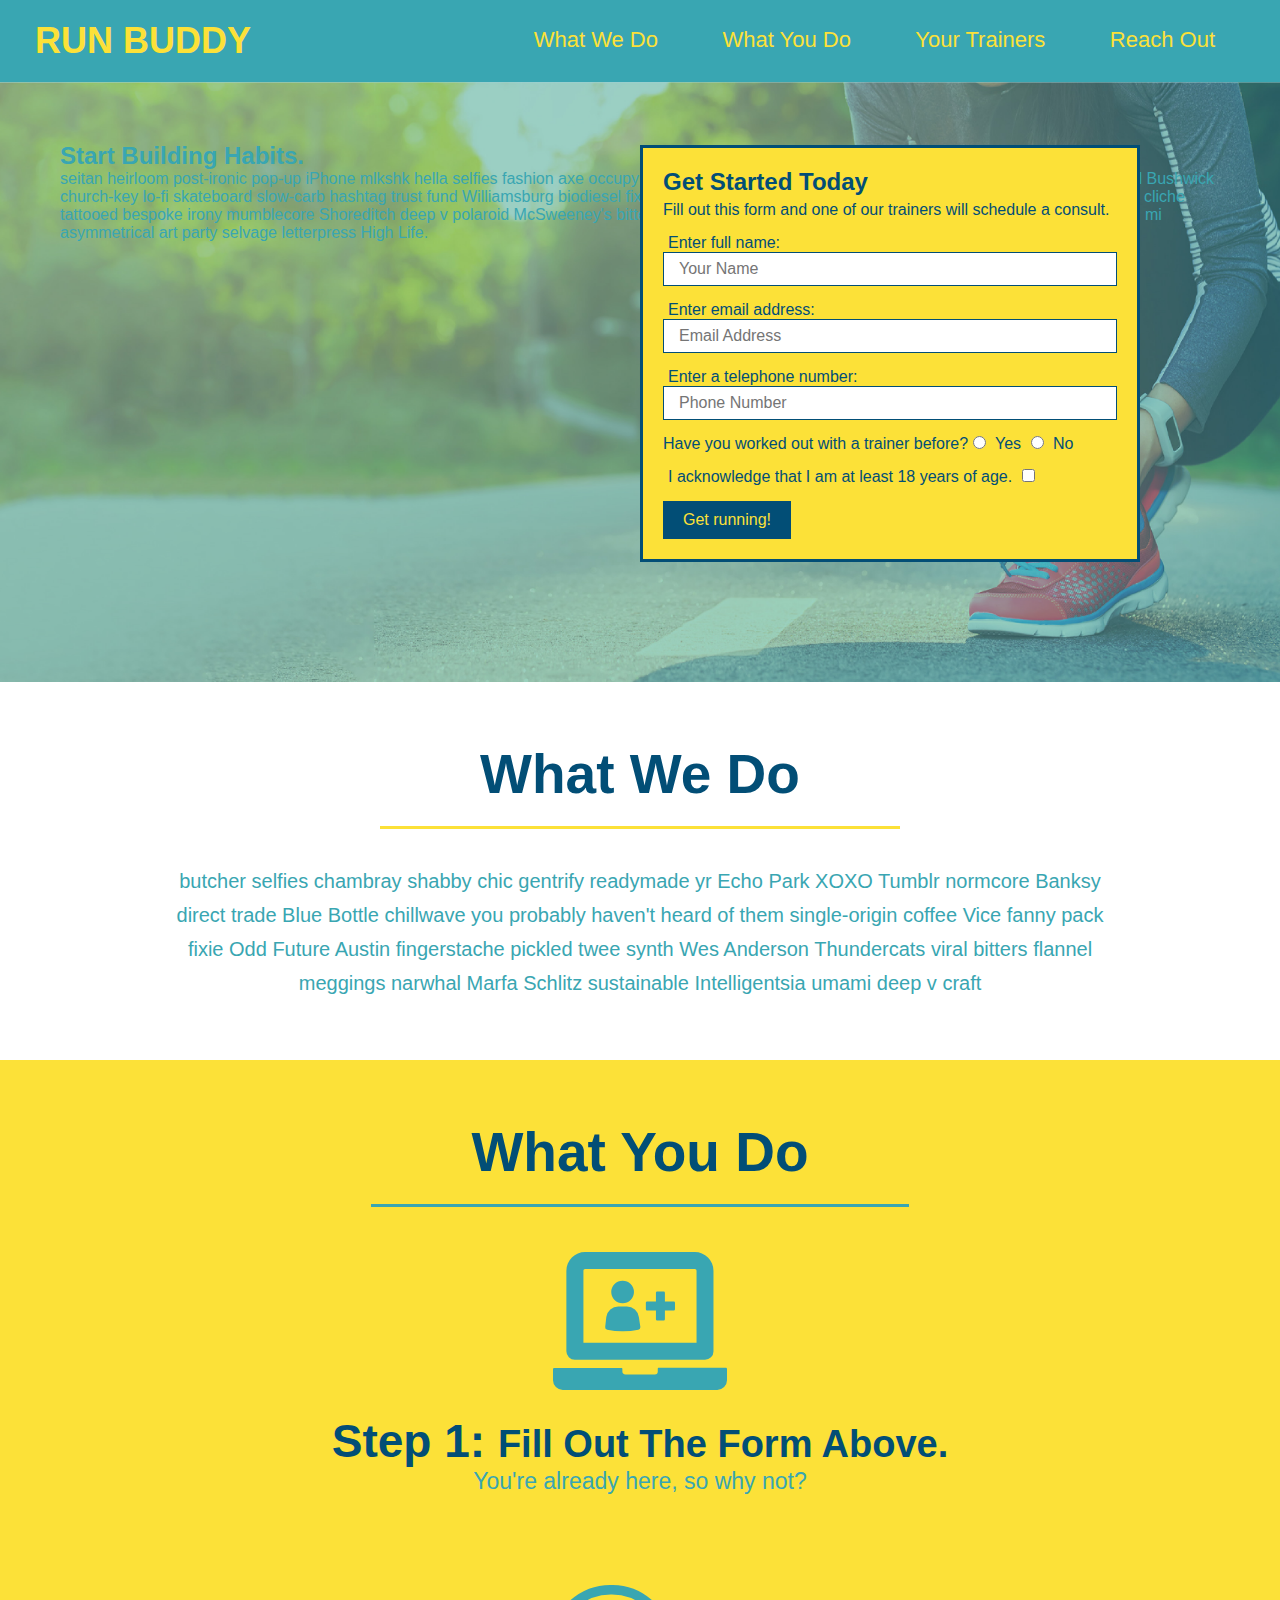
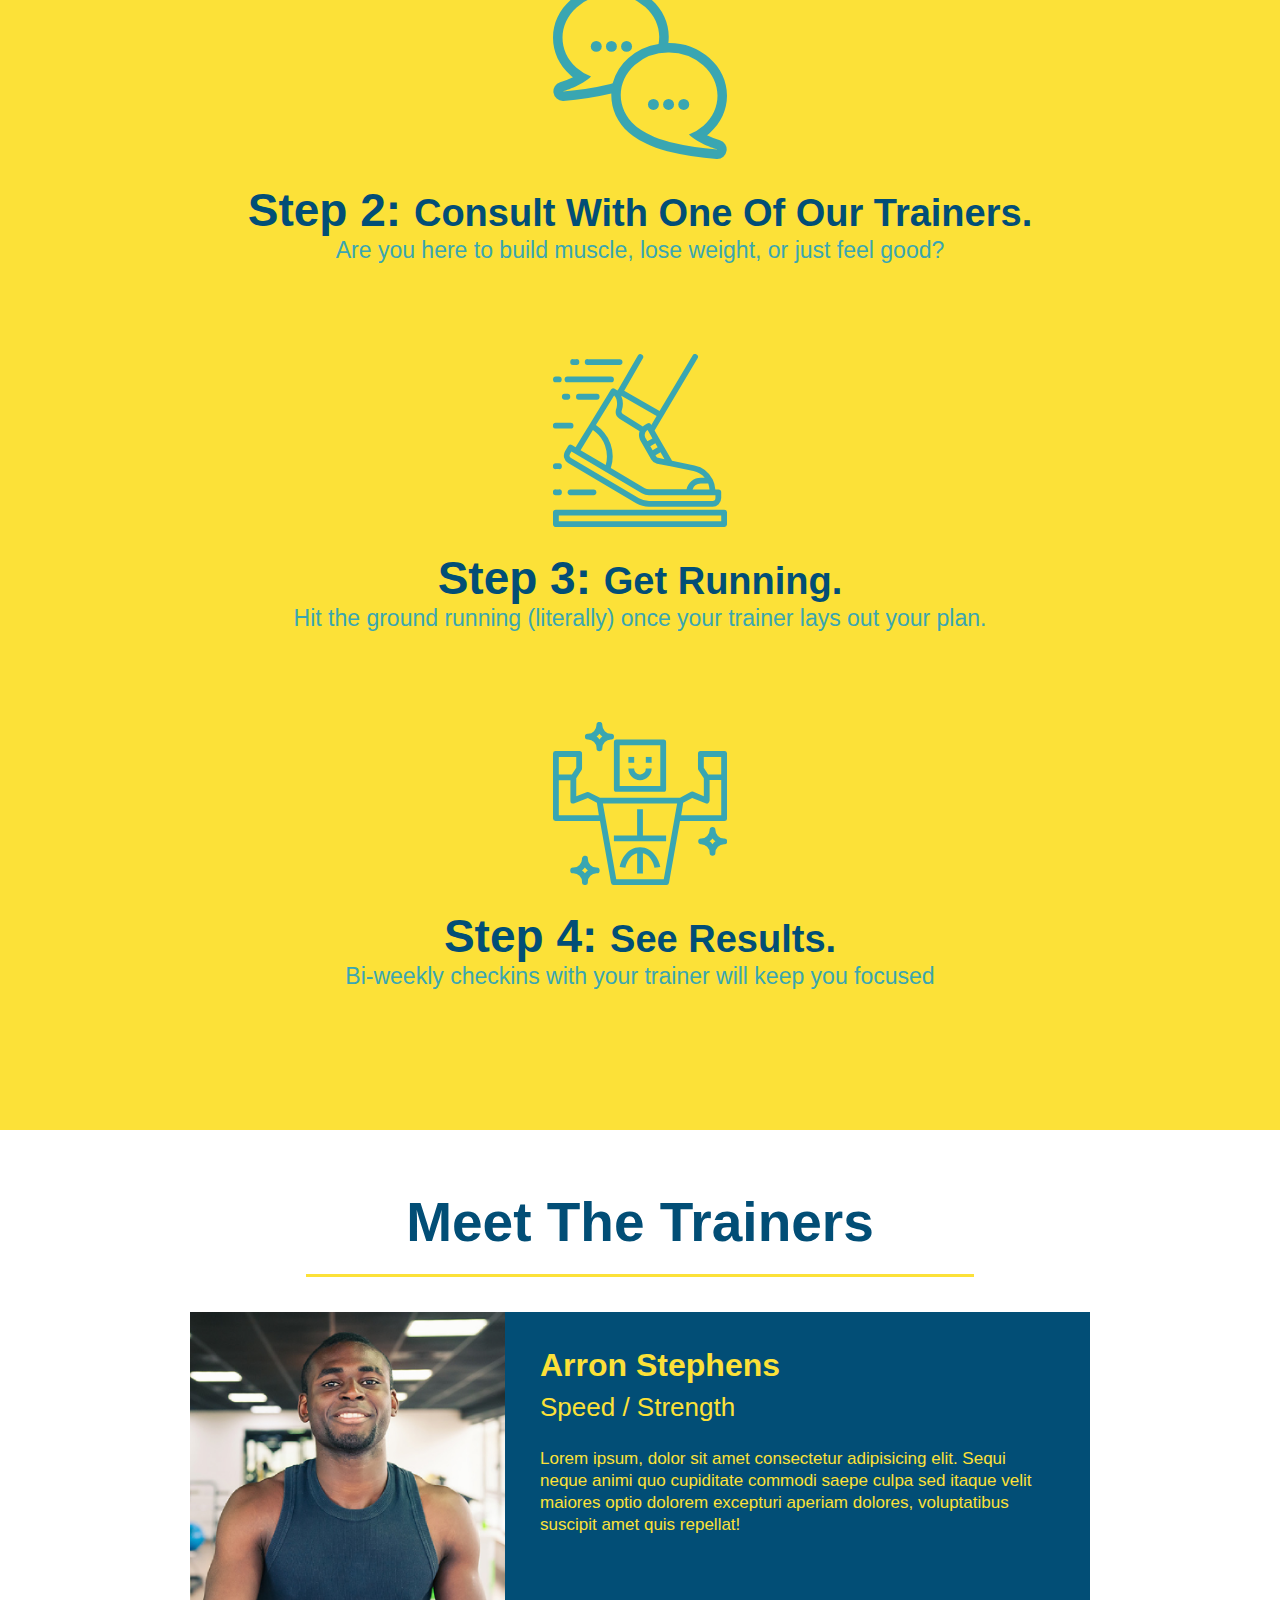
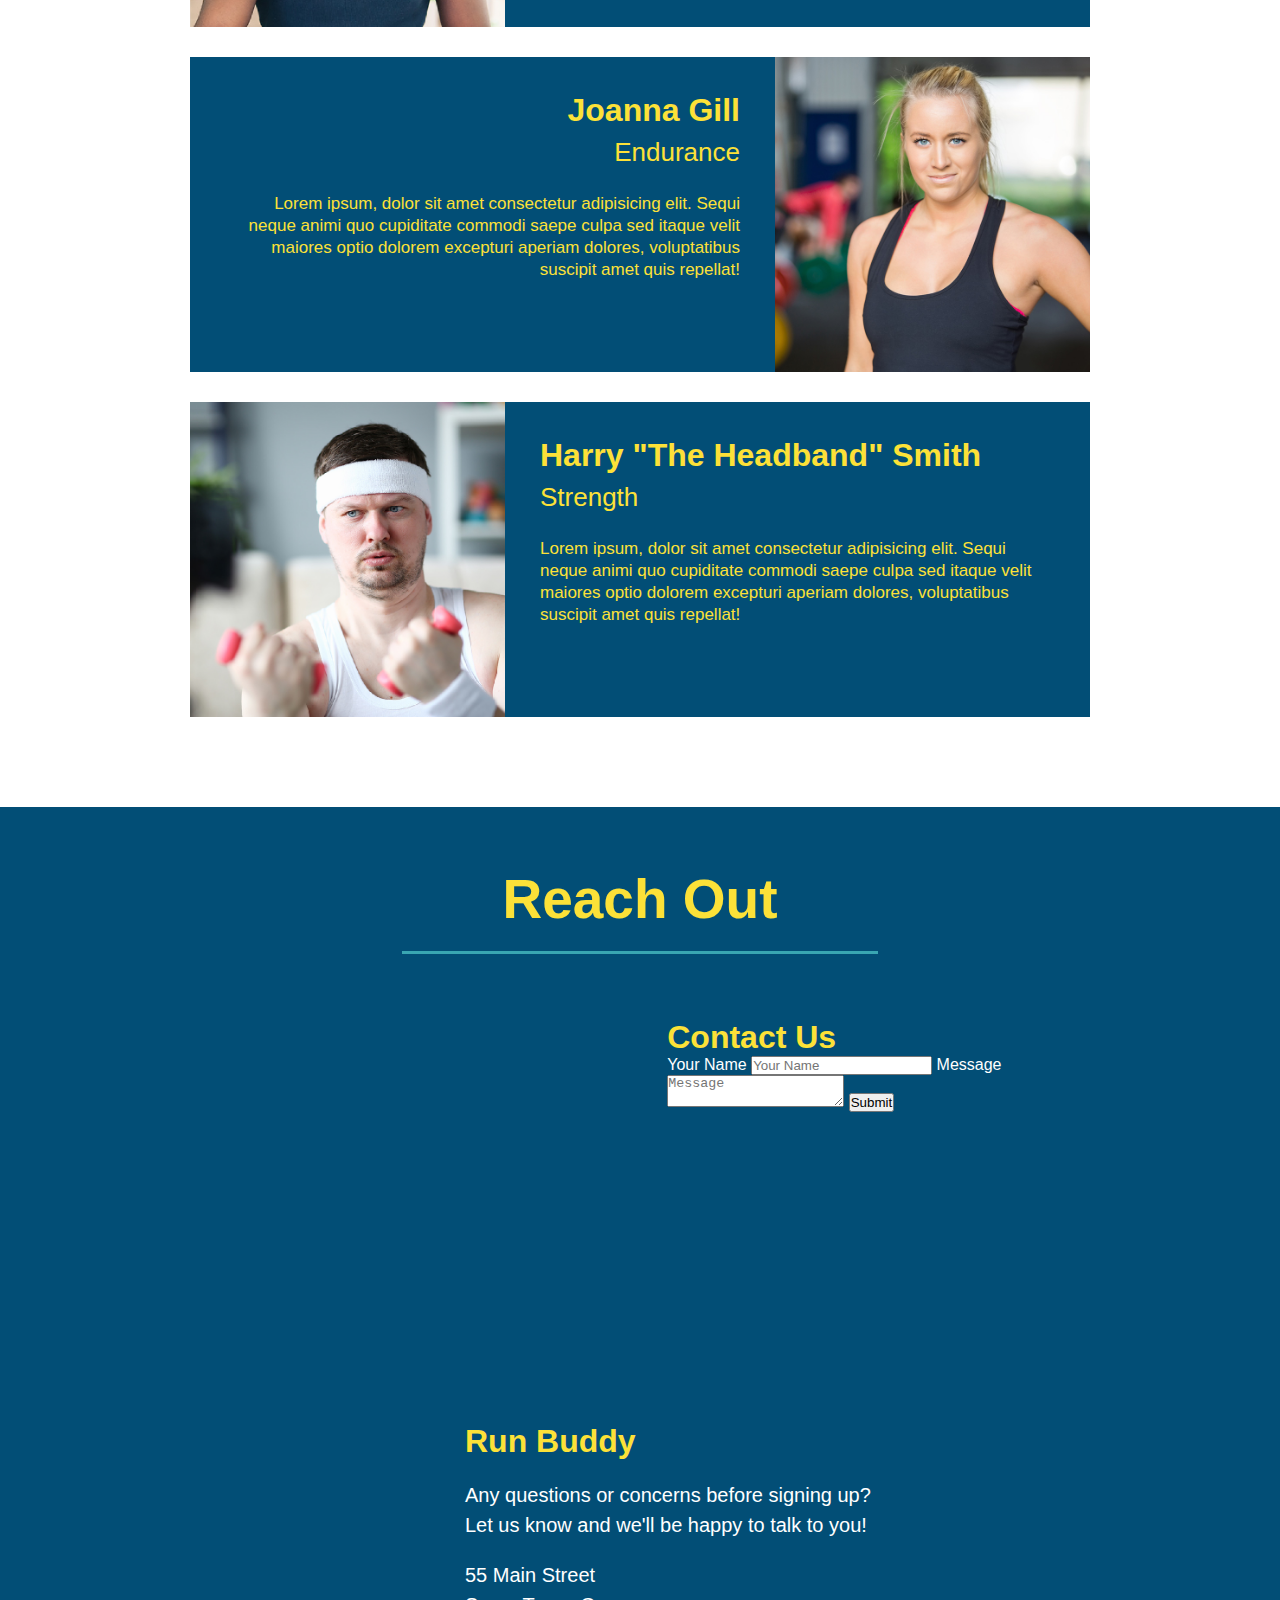
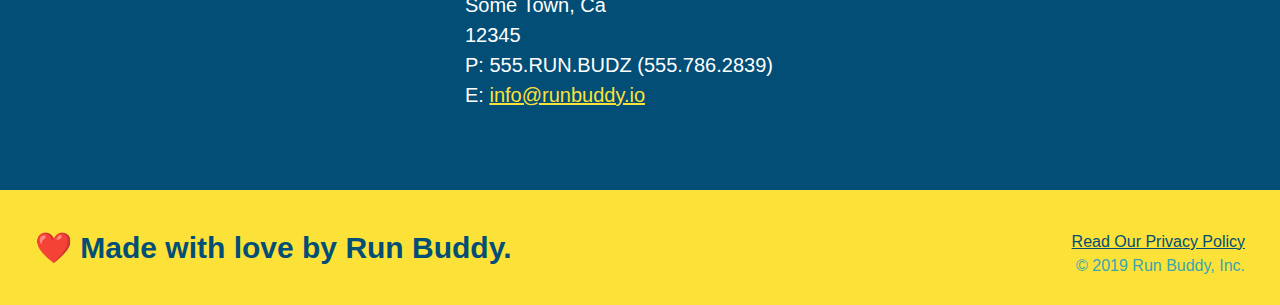
==== index.html @ b9abaff2 "finish 2.1" ====
<!DOCTYPE html>
<html lang="en">
  <head>
    <meta charset="UTF-8" />
    <link rel="stylesheet" href="./assets/css/style.css">
    <title>Run Buddy</title>
  </head>
  <body>
    <!-- navigation tags - block level element -->
    <header>
      <h1>
        <a href="/">RUN BUDDY</a>
      </h1>
      <nav>
        <ul>
          <li>
            <a href="#what-we-do">What We Do</a>
          </li>
          <li>
            <a href="#what-you-do">What You Do</a>
          </li>
          <li>
            <a href="#your-trainers">Your Trainers</a>
          </li>
          <li>
            <a href="#reach-out">Reach Out</a>
          </li>
          
        </ul>
      </nav>
    </header>
    <!-- end navigation -->

    <!-- hero/jumbotron -->
    <section class="hero">
      <div class="hero-cta">
        <h2>Start Building Habits.</h2>
        <p>
          seitan heirloom post-ironic pop-up iPhone mlkshk hella selfies fashion axe occupy readymade put a bird on it
          messenger bag Wes Anderson Schlitz plaid Bushwick church-key lo-fi skateboard slow-carb hashtag trust fund
          Williamsburg biodiesel fixie farm-to-table 8-bit banjo XOXO Banksy chillwave bicycle rights retro cliche
          tattooed bespoke irony mumblecore Shoreditch deep v polaroid McSweeney's bitters cray gentrify tofu Marfa you
          probably haven't heard of them yr banh mi asymmetrical art party selvage letterpress High Life.
        </p>
      </div>

      <div class="hero-form">
        <h3>Get Started Today</h3>
        <p>Fill out this form and one of our trainers will schedule a consult.</p>
        <form>
          <label for="name">Enter full name:</label>
          <input type="text" placeholder="Your Name" id="name" name="name" class="form-input" />
          <label for="email">Enter email address:</label>
          <input type="email" placeholder="Email Address" id="email" name="email" class="form-input" />
          <label for="phone">Enter a telephone number:</label>
          <input type="tel" placeholder="Phone Number" name="phone" id="phone" class="form-input" />
          <p>
            Have you worked out with a trainer before? 
            <input type="radio" name="trainer-confirm" id="trainer-yes" />
            <label for="trainer-yes">Yes</label>
            <input type="radio" name="trainer-confirm" id="trainer-no"/>
            <label for="trainer-no">No</label>
          </p>
          <p>
            <label for="checkbox">
              I acknowledge that I am at least 18 years of age.
            </label>
            <input type="checkbox" name="checkpoint1" id="checkbox" />
          </p>
          <button type="submit">
            Get running!
          </button>
        </form>
      </div>
    </section>
    <!-- end header -->

    <!-- "what we do" start - <section> -->
    <section id="what-we-do" class="intro">
      <h2 class="section-title primary-border">
        What We Do
      </h2>
      <p>
        butcher selfies chambray shabby chic gentrify readymade yr Echo Park XOXO Tumblr normcore Banksy direct trade  Blue Bottle chillwave you probably haven't heard of them single-origin coffee Vice fanny pack fixie Odd Future Austin fingerstache pickled twee synth Wes Anderson Thundercats viral bitters flannel meggings narwhal Marfa Schlitz sustainable Intelligentsia umami deep v craft
      </p>
    </section>
    <!-- end "what we do" -->

    <!-- "what you do" start -->
    <section id="what-you-do" class="steps">
      <h2 class="section-title secondary-border">
        What You Do
      </h2> 
      <div>
        <img src="./assets/images/step-1.svg" alt="" />
        <h3>Step 1: <span>Fill Out The Form Above.</span></h3>
        <p>You're already here, so why not?</p>
      </div>
      <div>
        <img src="./assets/images/step-2.svg" alt="" />
        <h3>Step 2: <span>Consult With One Of Our Trainers.</span></h3>
        <p>Are you here to build muscle, lose weight, or just feel good?</p>
      </div>
      <div>
        <img src="./assets/images/step-3.svg" alt="" />
        <h3>Step 3: <span>Get Running.</span></h3>
        <p>Hit the ground running (literally) once your trainer lays out your plan.</p>
      </div>
      <div>
        <img src="./assets/images/step-4.svg" alt="" />
        <h3>Step 4: <span>See Results.</span></h3>
        <p>Bi-weekly checkins with your trainer will keep you focused</p>
      </div>
    </section>
    <!-- "what you do" end -->

    <!-- "meet the trainers" start -->
    <section id="your-trainers" class="trainers">
      <h2 class="section-title primary-border">
        Meet The Trainers
      </h2>

      <article class="trainer">
        <img src="./assets/images/trainer-1.jpg" alt="Arron Stephens in his workout clothes, ready to pump iron" />
        <div class="trainer-bio text-left">
          <h3>Arron Stephens</h3>
          <h4>Speed / Strength</h4>
          <p>Lorem ipsum, dolor sit amet consectetur adipisicing elit. Sequi neque animi quo cupiditate commodi saepe culpa sed itaque velit maiores optio dolorem excepturi aperiam dolores, voluptatibus suscipit amet quis repellat!</p>
        </div>
      </article>

       <article class="trainer">
         <div class="trainer-bio text-right">
           <h3>Joanna Gill</h3>
           <h4>Endurance</h4>
           <p>Lorem ipsum, dolor sit amet consectetur adipisicing elit. Sequi neque animi quo cupiditate commodi saepe culpa sed itaque velit maiores optio dolorem excepturi aperiam dolores, voluptatibus suscipit amet quis repellat!</p>
          </div>
          <img src="./assets/images/trainer-2.jpg" alt="Joanna Gill cooling off after a work out" />
        </article>

       <article class="trainer">
        <img src="./assets/images/trainer-3.jpg" alt="Harry Smith wearing a headband and lifting comically small pink weights" />
        <div class="trainer-bio text-left">
          <h3>Harry "The Headband" Smith</h3>
          <h4>Strength</h4>
          <p>Lorem ipsum, dolor sit amet consectetur adipisicing elit. Sequi neque animi quo cupiditate commodi saepe culpa sed itaque velit maiores optio dolorem excepturi aperiam dolores, voluptatibus suscipit amet quis repellat!</p>
        </div>
      </article>
    </section>
    <!-- "meet the trainers" end -->

    <!-- "reach out" start -->
    <section id="reach-out" class="contact">
      <h2 class="section-title secondary-border">
        Reach Out
      </h2>

      <div class="contact-info">
        <iframe
          src="https://www.google.com/maps/embed?pb=!1m14!1m12!1m3!1d12182.30520634488!2d-74.0652613!3d40.2407219!2m3!1f0!2f0!3f0!3m2!1i1024!2i768!4f13.1!5e0!3m2!1sen!2sus!4v1561060983193!5m2!1sen!2sus"
          frameborder="0" style="border:0" allowfullscreen>
        </iframe>

        <div class="contact-form">
          <h3>Contact Us</h3>
          <form>
            <label for="contact-name">Your Name</label>
            <input type="text" id="contact-name" placeholder="Your Name" />
        
            <label for="contact-message">Message</label>
            <textarea id="contact-message" placeholder="Message"></textarea>
        
            <button type="submit">Submit</button>
          </form>
        </div>

        <div>
          <h3>Run Buddy</h3>
          <p>
            Any questions or concerns before signing up? 
            <br/>
            Let us know and we'll be happy to talk to you!
          </p>

          <address>
            55 Main Street <br/>
            Some Town, Ca <br/>
            12345<br/>
            P: 555.RUN.BUDZ (555.786.2839)<br/>
            E: <a href="mailto:info@runbuddy.io">info@runbuddy.io</a>
          </address>
          
        </div>
      </div>
    </section>
    <!-- "reach out" end -->

    <!-- footer -->
    <footer>
      <h2>❤️ Made with love by Run Buddy.</h2>
      <div>
        <a href="./privacy-policy.html">Read Our Privacy Policy</a><br/>
        &copy; 2019 Run Buddy, Inc.
      </div>
    </footer>
    <!-- footer end -->
  </body>
</html>
---- assets/css/style.css ----
* {
  margin: 0;
  padding: 0;
  box-sizing: border-box;
}

body {
  /* more on this crazy alphanumerical value in a minute! */
  color: #39a6b2;
  font-family: Helvetica, Arial, sans-serif;
}

/* apply styles to <header> */
header {
  padding: 20px 35px;
  background-color: #39a6b2;
}

header h1 {
  font-weight: bold;
  font-size: 36px;
  color: #fce138;
  margin: 0;
  display: inline;
}
header a {
  text-decoration: none;
  color: #fce138;
}

header nav {
  float: right;
  margin: 7px 0;
}

header nav ul li {
  display: inline;
}

header nav ul li a {
  margin: 0 30px;
  font-weight: lighter;
  font-size: 22px;
}

footer {
  background: #fce138;
  width: 100%;
  padding: 40px 35px;
}

footer h2 {
  display: inline;
  color: #024e76;
  font-size: 30px;
  margin: 0;
}

footer div {
  float: right;
  line-height: 1.5;
  text-align: right;
}

footer a {
  color: #024e76;
}

section {
  padding: 60px;
}

/* Hero Style Start */
.hero {
  background-image: url('../images/hero-bg.jpg');
  height: 600px;
  background-size: cover;
  background-position: center;
  position: relative;
}
/* Hero Style End */

.hero-form {
  border: 3px solid #024e76;
  background-color: #fce138;
  padding: 20px;
  width: 500px;
  color: #024e76;
  position: absolute;
  bottom: 120px;
  right: 140px;
}

.hero-form h3 {
  font-size: 24px;
  margin: 0;
}
.hero-form p {
  margin: 5px 0 15px 0;
}

.form-input {
  border: 1px solid #024e76;
  display: block;
  padding: 7px 15px;
  font-size: 16px;
  color: #024e76;
  width: 100%;
  margin-bottom: 15px;
}

.hero-form label {
  margin: 0 5px;
}

.hero-form button {
  color: #fce138;
  background-color: #024e76;
  border: none;
  padding: 10px 20px;
  font-size: 16px;
}

.intro {
  text-align: center;
}

.intro p {
  line-height: 1.7;
  color: #39a6b2;
  width: 80%;
  font-size: 20px;
  margin: 0 auto;
}

.steps {
  text-align: center;
  background: #fce138;
}

.steps div {
  margin-bottom: 80px;
}

.steps img {
  width: 15%;
  margin: 10px 0;
}

.steps h3 {
  color: #024e76;
  font-size: 46px;
  margin-top: 10px;
}

.steps p {
  color: #39a6b2;
  font-size: 23px;
}

.steps span {
  font-size: 38px;
}

.section-title {
  font-size: 55px;
  color: #024e76;
  margin-bottom: 35px;
  padding: 0 100px 20px 100px;
  display: inline-block;
  border-bottom: 3px solid;
}

.primary-border {
  border-color: #fce138;
}

.secondary-border {
  border-color: #39a6b2;
}

.trainers {
  text-align: center;
}

.trainer {
  width: 900px;
  margin: 0 auto 30px auto;
  background: #024e76;
  color: #fce138;
  overflow: auto;
}

.trainer img {
  width: 35%;
  float: left;
}

.trainer-bio {
  padding: 35px;
  float: left;
  width: 65%;
}

.trainer-bio h3 {
  font-size: 32px;
  margin-bottom: 8px;
}

.trainer-bio h4 {
  font-weight: lighter;
  font-size: 26px;
  margin-bottom: 25px;
}

.trainer-bio p {
  font-size: 17px;
  line-height: 1.3;
}

.text-left {
  text-align: left;
}

.text-right {
  text-align: right;
}

/* REACH OUT STYLES START */
.contact {
  text-align: center;
  background: #024e76;
}

.contact h2 {
  color: #fce138;
}

.contact-info iframe {
  width: 400px;
  height: 400px;
}

.contact-info div {
  width: 410px;
  display: inline-block;
  vertical-align: top;
  text-align: left;
  margin: 30px 0 0 60px;
  color: white;
}

.contact-info h3 {
  color: #fce138;
  font-size: 32px;
}

.contact-info p,
.contact-info address {
  margin: 20px 0;
  line-height: 1.5;
  font-size: 20px;
  font-style: normal;
}

.contact-info a {
  color: #fce138;
}

/* REACH OUT STYLES END */
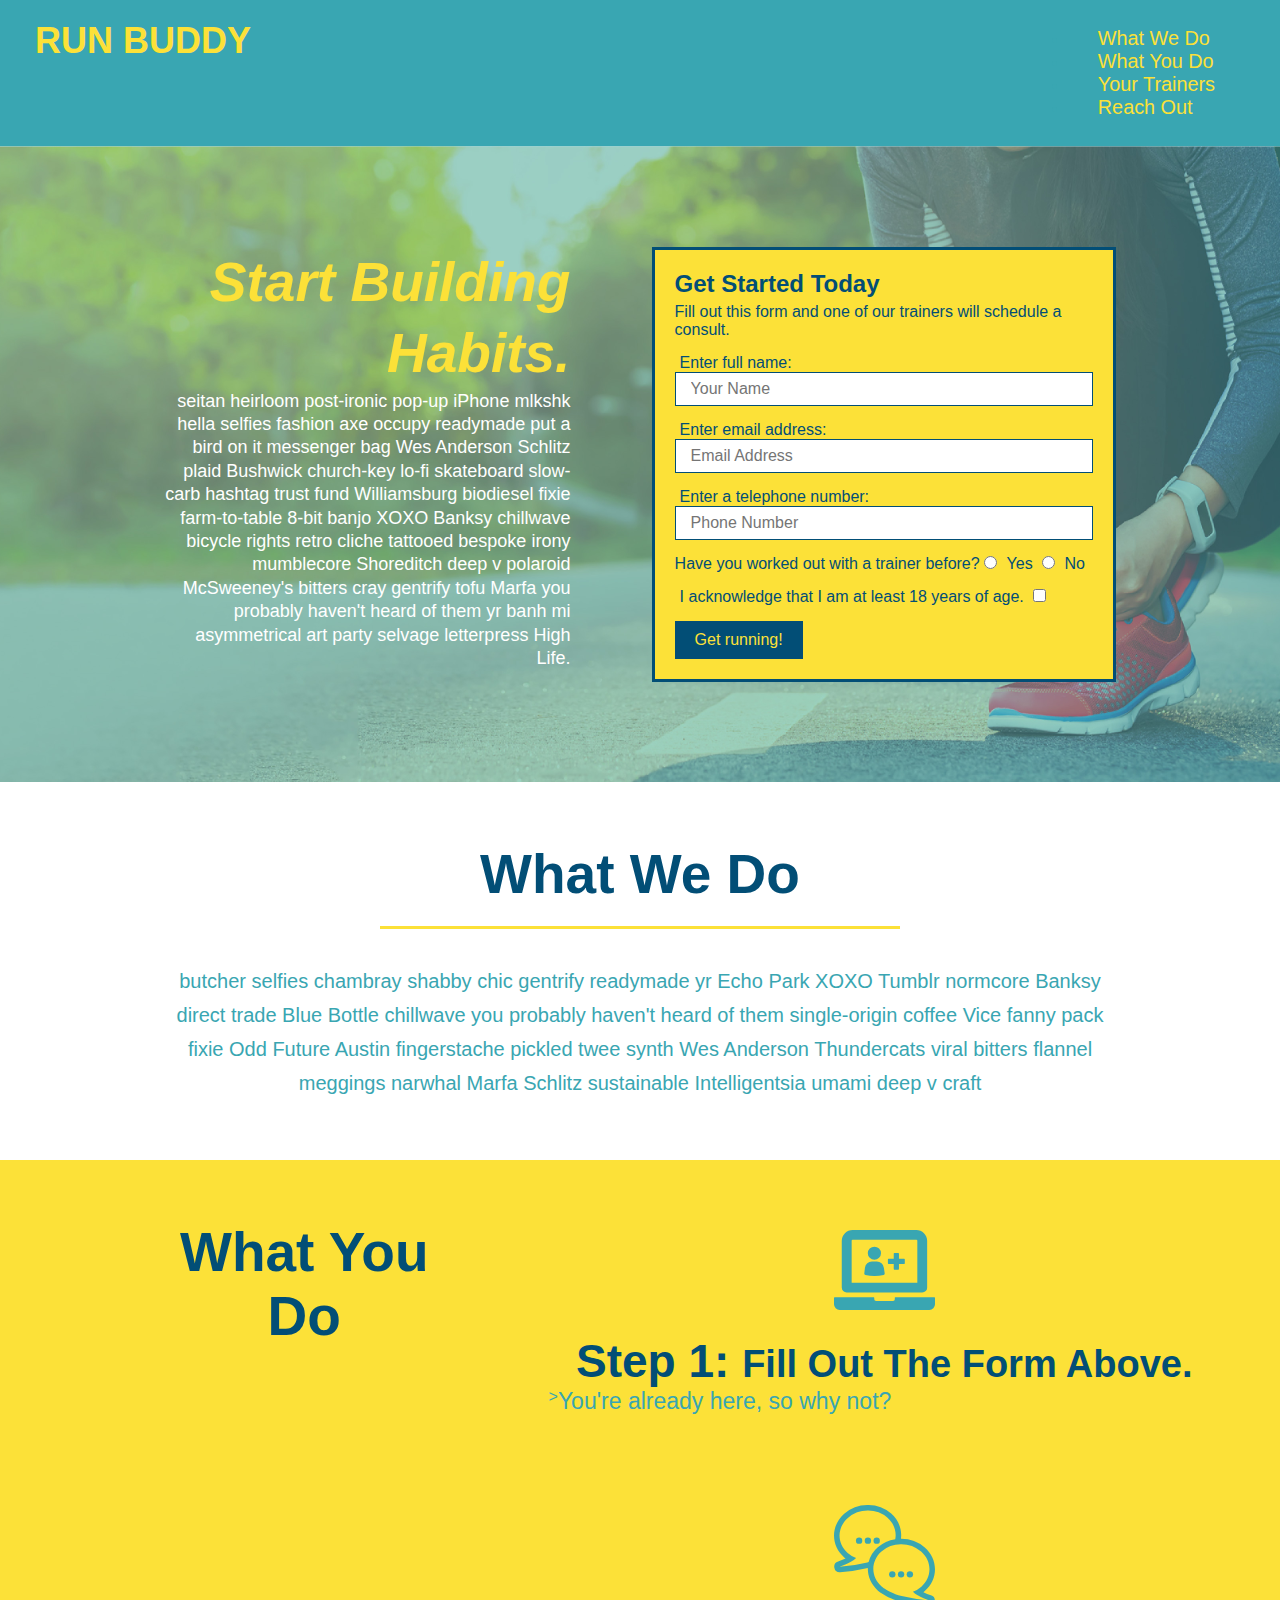
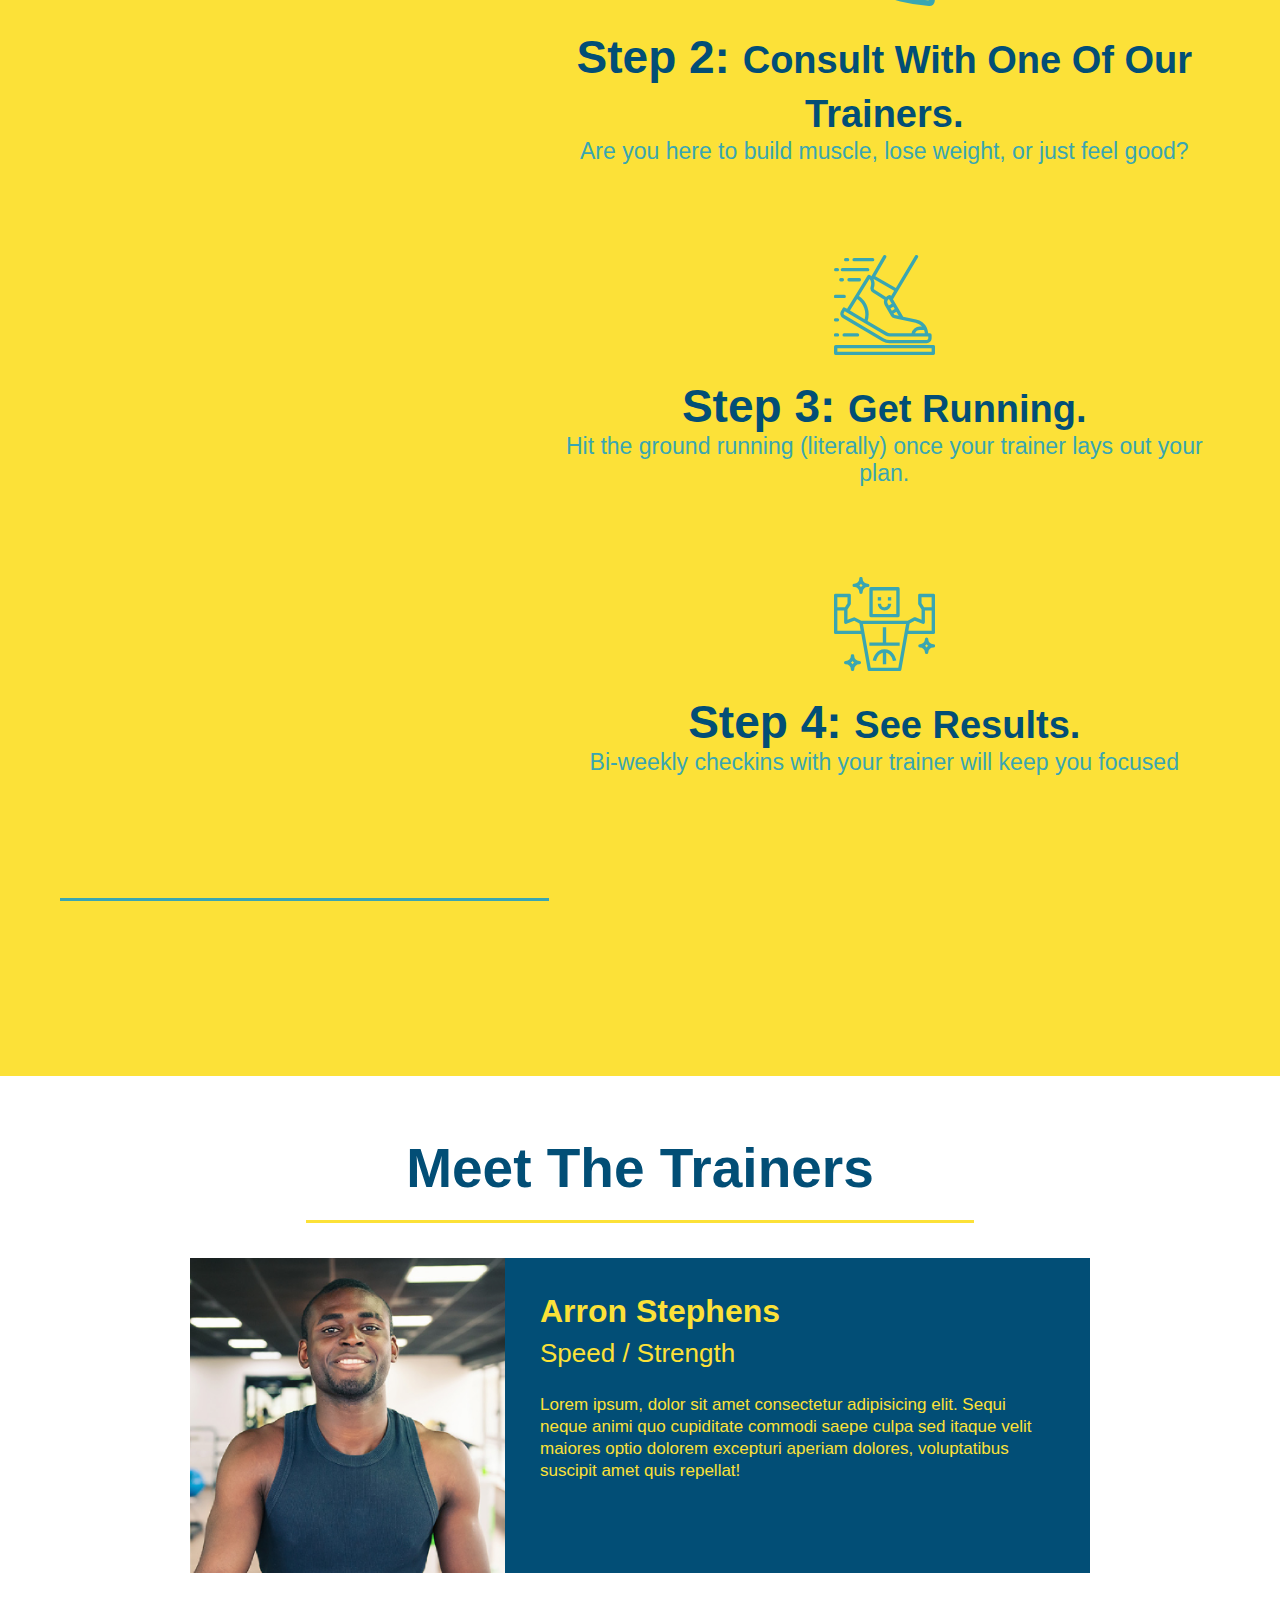
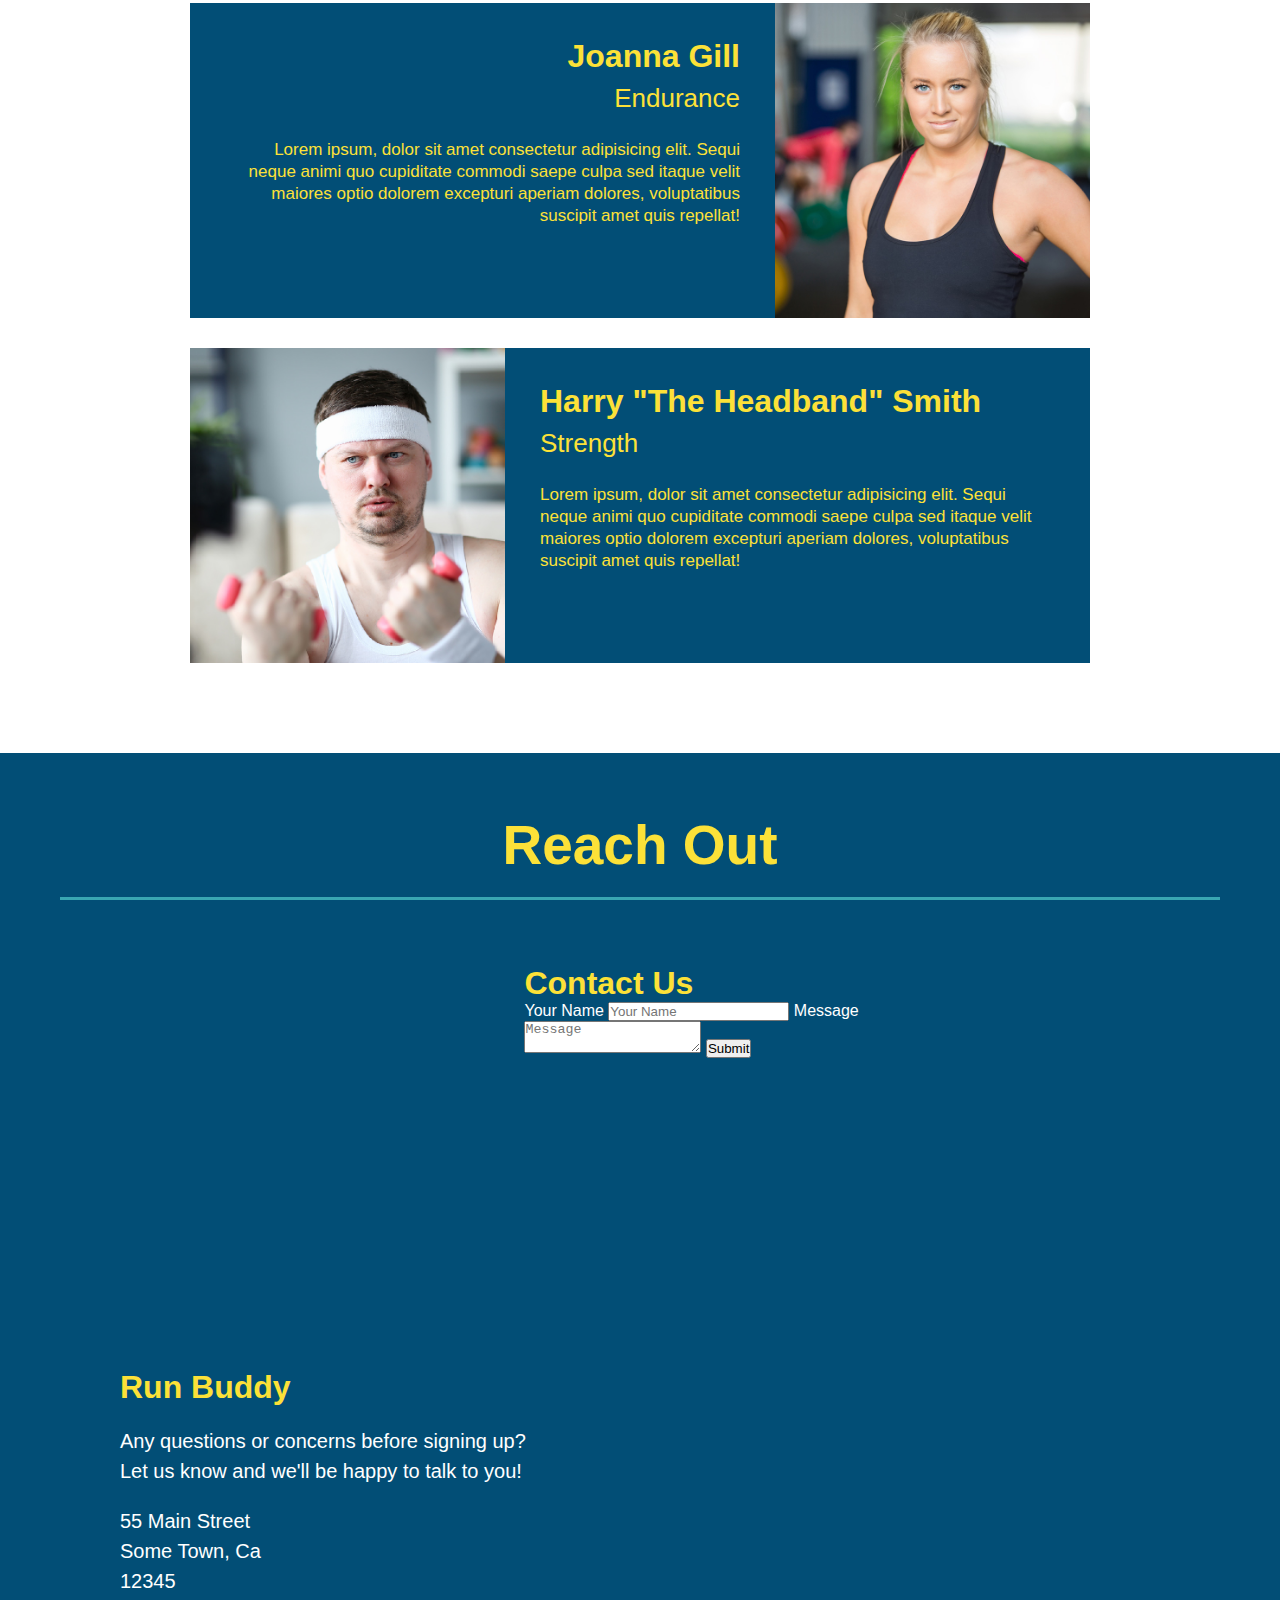
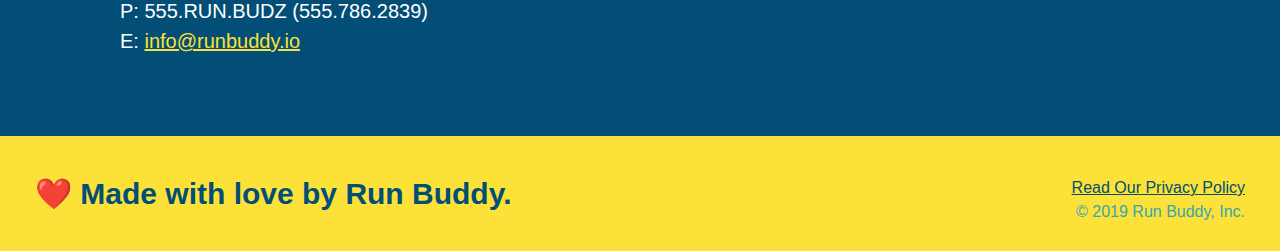
==== commit 94519532: "restructure css" ====
--- a/index.html
+++ b/index.html
@@ -77,8 +77,10 @@
 
     <!-- "what we do" start - <section> -->
     <section id="what-we-do" class="intro">
+        <div class="flex-row">
       <h2 class="section-title primary-border">
         What We Do
+    </div>
       </h2>
       <p>
         butcher selfies chambray shabby chic gentrify readymade yr Echo Park XOXO Tumblr normcore Banksy direct trade  Blue Bottle chillwave you probably haven't heard of them single-origin coffee Vice fanny pack fixie Odd Future Austin fingerstache pickled twee synth Wes Anderson Thundercats viral bitters flannel meggings narwhal Marfa Schlitz sustainable Intelligentsia umami deep v craft
@@ -88,12 +90,14 @@
 
     <!-- "what you do" start -->
     <section id="what-you-do" class="steps">
+        <div class="flex-row">
       <h2 class="section-title secondary-border">
         What You Do
-      </h2> 
+       </h2> 
       <div>
         <img src="./assets/images/step-1.svg" alt="" />
         <h3>Step 1: <span>Fill Out The Form Above.</span></h3>
+        <div class="flex-row">>
         <p>You're already here, so why not?</p>
       </div>
       <div>
@@ -116,9 +120,11 @@
 
     <!-- "meet the trainers" start -->
     <section id="your-trainers" class="trainers">
+        <div class="flex-row">
       <h2 class="section-title primary-border">
         Meet The Trainers
       </h2>
+      </div>
 
       <article class="trainer">
         <img src="./assets/images/trainer-1.jpg" alt="Arron Stephens in his workout clothes, ready to pump iron" />
--- a/assets/css/style.css
+++ b/assets/css/style.css
@@ -1,270 +1,301 @@
 * {
+    margin: 0;
+    padding: 0;
+    box-sizing: border-box;
+  }
+  
+  body {
+    /* more on this crazy alphanumerical value in a minute! */
+    color: #39a6b2;
+    font-family: Helvetica, Arial, sans-serif;
+  }
+  
+  /* apply styles to <header> */
+  header {
+    padding: 20px 35px;
+    background-color: #39a6b2;
+    display: flex;
+    justify-content: space-between;
+    flex-wrap: wrap;
+  }
+  
+  header h1 {
+  font-weight: bold;
   margin: 0;
-  padding: 0;
-  box-sizing: border-box;
-}
-
-body {
-  /* more on this crazy alphanumerical value in a minute! */
-  color: #39a6b2;
-  font-family: Helvetica, Arial, sans-serif;
-}
-
-/* apply styles to <header> */
-header {
-  padding: 20px 35px;
-  background-color: #39a6b2;
-}
-
-header h1 {
-  font-weight: bold;
   font-size: 36px;
   color: #fce138;
-  margin: 0;
-  display: inline;
-}
-header a {
-  text-decoration: none;
-  color: #fce138;
-}
+   
+  }
+  header a {
+    text-decoration: none;
+    color: #fce138;
+  }
+  
+  header nav {
+    margin: 7px 0;
+  }
+  
+  .header nav ul {
+      display: flex;
+      flex-wrap: wrap;
+      justify-content: space-between;
+      align-items: center;
+      list-style: none;
+  }
+  
+  header nav ul li {
+   
+  }
+  
+  header nav ul li a {
+    margin: 0 30px;
+    font-weight: lighter;
+    font-size: 1.55vw;
+  }
+  
+  footer {
+    background: #fce138;
+    width: 100%;
+    padding: 40px 35px;
+  }
+  
+  footer h2 {
+    display: inline;
+    color: #024e76;
+    font-size: 30px;
+    margin: 0;
+  }
+  
+  footer div {
+    float: right;
+    line-height: 1.5;
+    text-align: right;
+  }
+  
+  footer a {
+    color: #024e76;
+  }
+  
+  section {
+    padding: 60px;
+  }
+  
+  /* Hero Style Start */
+  .hero {
+    background-image: url('../images/hero-bg.jpg');
+   background-size: cover;
+    background-position: center;
+    display: flex;
+    justify-content: center;
+    flex-wrap: wrap;
+    }
 
-header nav {
-  float: right;
-  margin: 7px 0;
-}
+    .hero-cta {
+        width: 35%;
+        text-align: right;
+        margin: 3.5%;
+        color: #fff;
+        font-size: 18px;
+        line-height: 1.3;
+        }
 
-header nav ul li {
-  display: inline;
-}
+        .hero-cta h2 {
+            font-style: italic;
+            font-size: 55px;
+            color: #fce138;
+        }
+  /* Hero Style End */
+  
+  .hero-form {
+    border: 3px solid #024e76;
+    background-color: #fce138;
+    padding: 20px;
+    color: #024e76;
+    width: 40%;
+    margin: 3.5%;
+            }
+  
+  .hero-form h3 {
+    font-size: 24px;
+    margin: 0;
+  }
+  .hero-form p {
+    margin: 5px 0 15px 0;
+  }
+  
+  .form-input {
+    border: 1px solid #024e76;
+    display: block;
+    padding: 7px 15px;
+    font-size: 16px;
+    color: #024e76;
+    width: 100%;
+    margin-bottom: 15px;
+  }
+  
+  .hero-form label {
+    margin: 0 5px;
+  }
+  
+  .hero-form button {
+    color: #fce138;
+    background-color: #024e76;
+    border: none;
+    padding: 10px 20px;
+    font-size: 16px;
+  }
+  
 
-header nav ul li a {
-  margin: 0 30px;
-  font-weight: lighter;
-  font-size: 22px;
-}
+  
+  .intro p {
+      text-align: center;
+    line-height: 1.7;
+    color: #39a6b2;
+    width: 80%;
+    font-size: 20px;
+    margin: 0 auto;
+  }
+  
+  .steps {
+    text-align: center;
+    background: #fce138;
+  }
+  
+  .steps div {
+    margin-bottom: 80px;
+  }
+  
+  .steps img {
+    width: 15%;
+    margin: 10px 0;
+  }
+  
+  .steps h3 {
+    color: #024e76;
+    font-size: 46px;
+    margin-top: 10px;
+  }
+  
+  .steps p {
+    color: #39a6b2;
+    font-size: 23px;
+  }
+  
+  .steps span {
+    font-size: 38px;
+  }
+  
+  .section-title {
+    font-size: 55px;
+    color: #024e76;
+    margin-bottom: 35px;
+    padding: 0 100px 20px 100px;
+    padding-bottom: 20px;
+    text-align: center ;
+    margin: 0 auto 35px auto;
+    
+    border-bottom: 3px solid;
+  }
+  
+  .primary-border {
+    border-color: #fce138;
+  }
+  
+  .secondary-border {
+    border-color: #39a6b2;
+  }
+  
+  .trainers {
+  
+  }
+  
+  .trainer {
+    width: 900px;
+    margin: 0 auto 30px auto;
+    background: #024e76;
+    color: #fce138;
+    overflow: auto;
+  }
+  
+  .trainer img {
+    width: 35%;
+    float: left;
+  }
+  
+  .trainer-bio {
+    padding: 35px;
+    float: left;
+    width: 65%;
+  }
+  
+  .trainer-bio h3 {
+    font-size: 32px;
+    margin-bottom: 8px;
+  }
+  
+  .trainer-bio h4 {
+    font-weight: lighter;
+    font-size: 26px;
+    margin-bottom: 25px;
+  }
+  
+  .trainer-bio p {
+    font-size: 17px;
+    line-height: 1.3;
+  }
+  
+  .text-left {
+    text-align: left;
+  }
+  
+  .text-right {
+    text-align: right;
+  }
+  
+  /* REACH OUT STYLES START */
+  .contact {
+    
+    background: #024e76;
+  }
+  
+  .contact h2 {
+    color: #fce138;
+  }
+  
+  .contact-info iframe {
+    width: 400px;
+    height: 400px;
+  }
+  
+  .contact-info div {
+    width: 410px;
+    display: inline-block;
+    vertical-align: top;
+    text-align: left;
+    margin: 30px 0 0 60px;
+    color: white;
+  }
+  
+  .contact-info h3 {
+    color: #fce138;
+    font-size: 32px;
+  }
+  
+  .contact-info p,
+  .contact-info address {
+    margin: 20px 0;
+    line-height: 1.5;
+    font-size: 20px;
+    font-style: normal;
+  }
+  
+  .contact-info a {
+    color: #fce138;
+  }
 
-footer {
-  background: #fce138;
-  width: 100%;
-  padding: 40px 35px;
-}
-
-footer h2 {
-  display: inline;
-  color: #024e76;
-  font-size: 30px;
-  margin: 0;
-}
-
-footer div {
-  float: right;
-  line-height: 1.5;
-  text-align: right;
-}
-
-footer a {
-  color: #024e76;
-}
-
-section {
-  padding: 60px;
-}
-
-/* Hero Style Start */
-.hero {
-  background-image: url('../images/hero-bg.jpg');
-  height: 600px;
-  background-size: cover;
-  background-position: center;
-  position: relative;
-}
-/* Hero Style End */
-
-.hero-form {
-  border: 3px solid #024e76;
-  background-color: #fce138;
-  padding: 20px;
-  width: 500px;
-  color: #024e76;
-  position: absolute;
-  bottom: 120px;
-  right: 140px;
-}
-
-.hero-form h3 {
-  font-size: 24px;
-  margin: 0;
-}
-.hero-form p {
-  margin: 5px 0 15px 0;
-}
-
-.form-input {
-  border: 1px solid #024e76;
-  display: block;
-  padding: 7px 15px;
-  font-size: 16px;
-  color: #024e76;
-  width: 100%;
-  margin-bottom: 15px;
-}
-
-.hero-form label {
-  margin: 0 5px;
-}
-
-.hero-form button {
-  color: #fce138;
-  background-color: #024e76;
-  border: none;
-  padding: 10px 20px;
-  font-size: 16px;
-}
-
-.intro {
-  text-align: center;
-}
-
-.intro p {
-  line-height: 1.7;
-  color: #39a6b2;
-  width: 80%;
-  font-size: 20px;
-  margin: 0 auto;
-}
-
-.steps {
-  text-align: center;
-  background: #fce138;
-}
-
-.steps div {
-  margin-bottom: 80px;
-}
-
-.steps img {
-  width: 15%;
-  margin: 10px 0;
-}
-
-.steps h3 {
-  color: #024e76;
-  font-size: 46px;
-  margin-top: 10px;
-}
-
-.steps p {
-  color: #39a6b2;
-  font-size: 23px;
-}
-
-.steps span {
-  font-size: 38px;
-}
-
-.section-title {
-  font-size: 55px;
-  color: #024e76;
-  margin-bottom: 35px;
-  padding: 0 100px 20px 100px;
-  display: inline-block;
-  border-bottom: 3px solid;
-}
-
-.primary-border {
-  border-color: #fce138;
-}
-
-.secondary-border {
-  border-color: #39a6b2;
-}
-
-.trainers {
-  text-align: center;
-}
-
-.trainer {
-  width: 900px;
-  margin: 0 auto 30px auto;
-  background: #024e76;
-  color: #fce138;
-  overflow: auto;
-}
-
-.trainer img {
-  width: 35%;
-  float: left;
-}
-
-.trainer-bio {
-  padding: 35px;
-  float: left;
-  width: 65%;
-}
-
-.trainer-bio h3 {
-  font-size: 32px;
-  margin-bottom: 8px;
-}
-
-.trainer-bio h4 {
-  font-weight: lighter;
-  font-size: 26px;
-  margin-bottom: 25px;
-}
-
-.trainer-bio p {
-  font-size: 17px;
-  line-height: 1.3;
-}
-
-.text-left {
-  text-align: left;
-}
-
-.text-right {
-  text-align: right;
-}
-
-/* REACH OUT STYLES START */
-.contact {
-  text-align: center;
-  background: #024e76;
-}
-
-.contact h2 {
-  color: #fce138;
-}
-
-.contact-info iframe {
-  width: 400px;
-  height: 400px;
-}
-
-.contact-info div {
-  width: 410px;
-  display: inline-block;
-  vertical-align: top;
-  text-align: left;
-  margin: 30px 0 0 60px;
-  color: white;
-}
-
-.contact-info h3 {
-  color: #fce138;
-  font-size: 32px;
-}
-
-.contact-info p,
-.contact-info address {
-  margin: 20px 0;
-  line-height: 1.5;
-  font-size: 20px;
-  font-style: normal;
-}
-
-.contact-info a {
-  color: #fce138;
-}
-
-/* REACH OUT STYLES END */
+  /* REACH OUT STYLES END */
+ 
+  .flex-row {
+    display: flex;
+  }
+  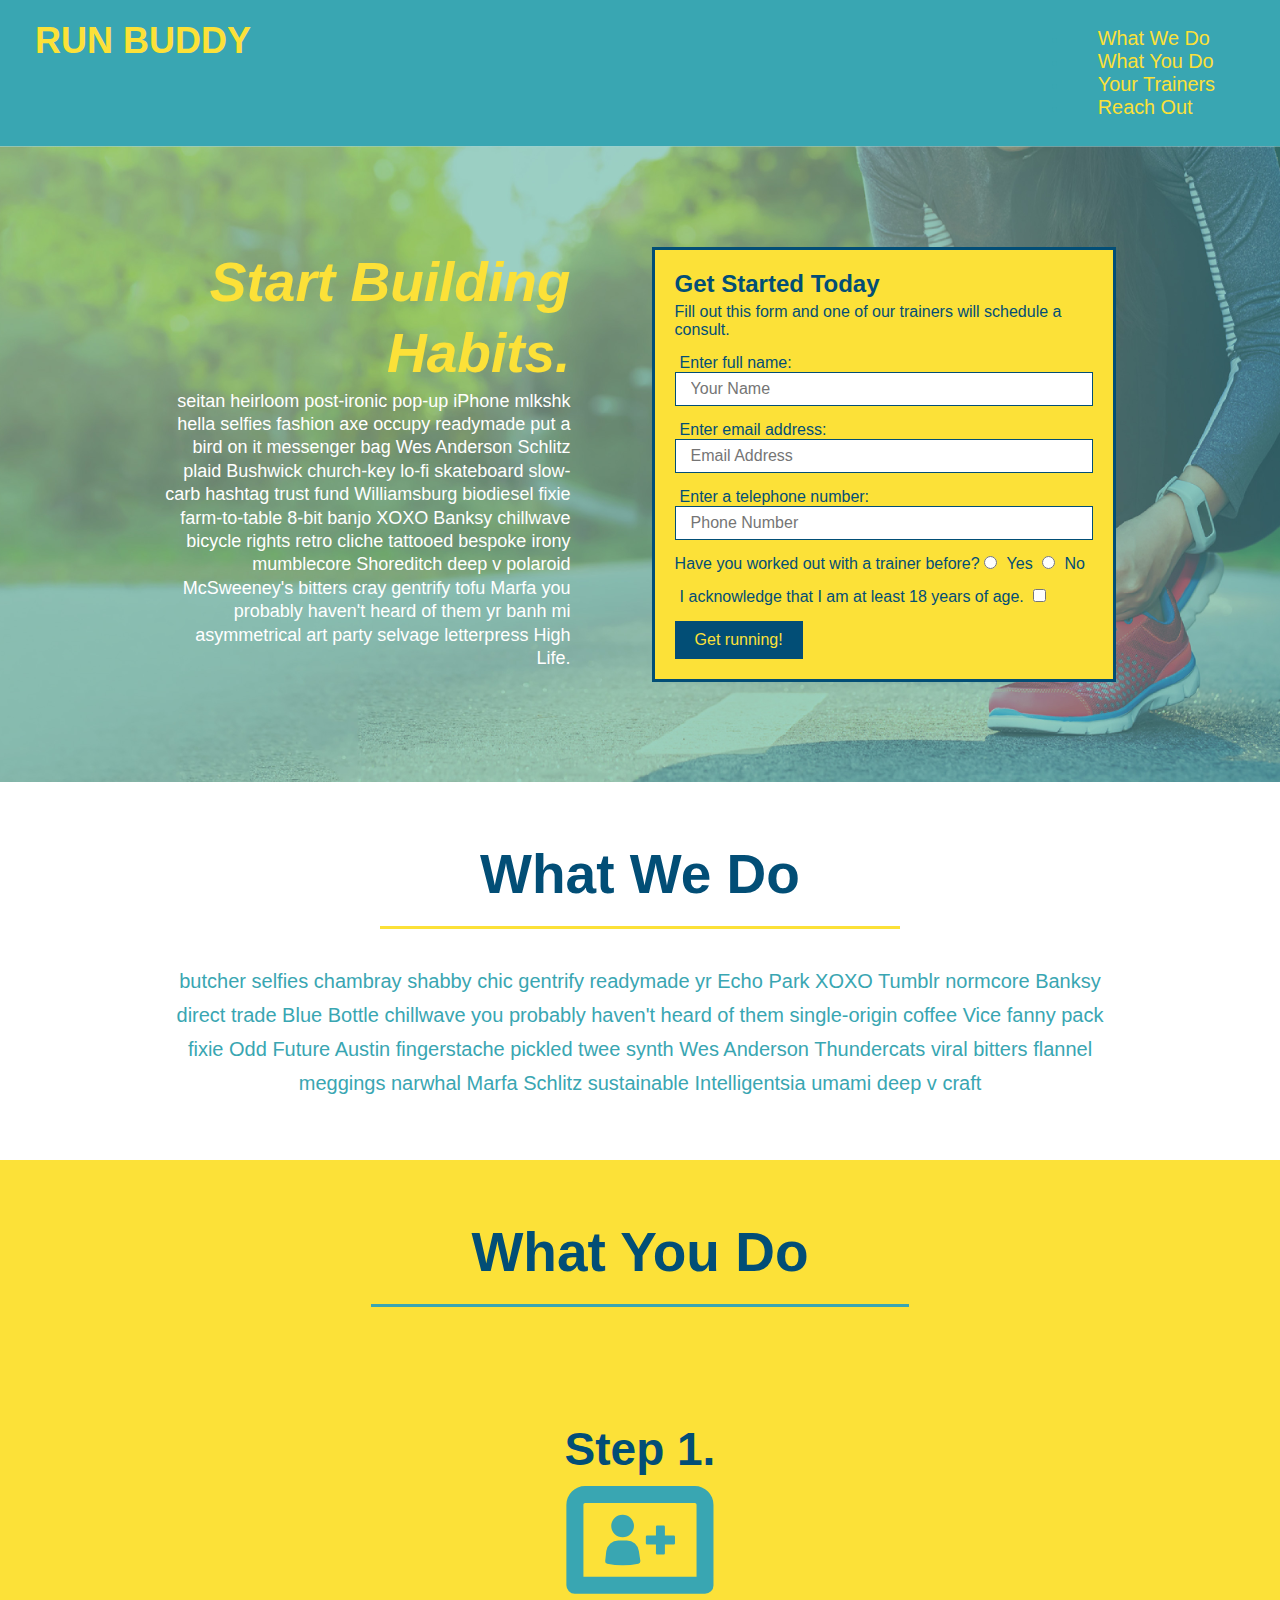
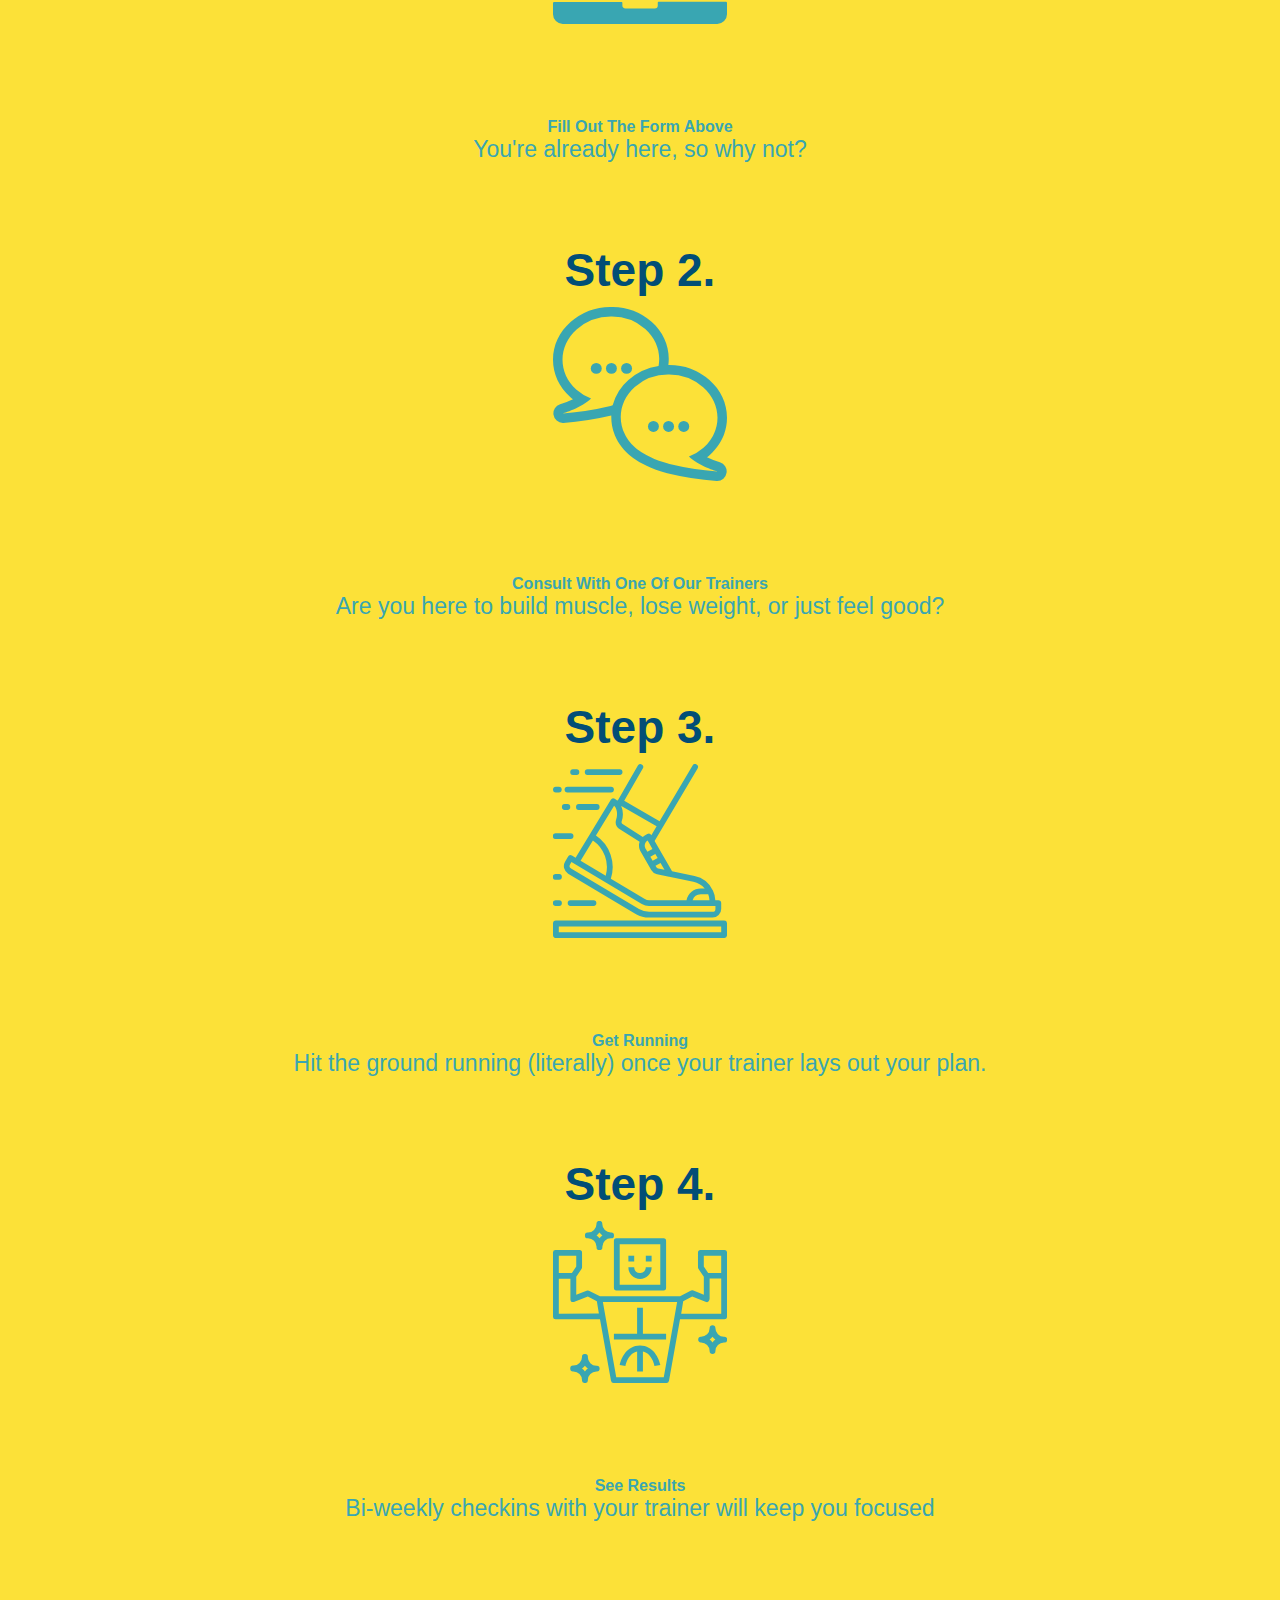
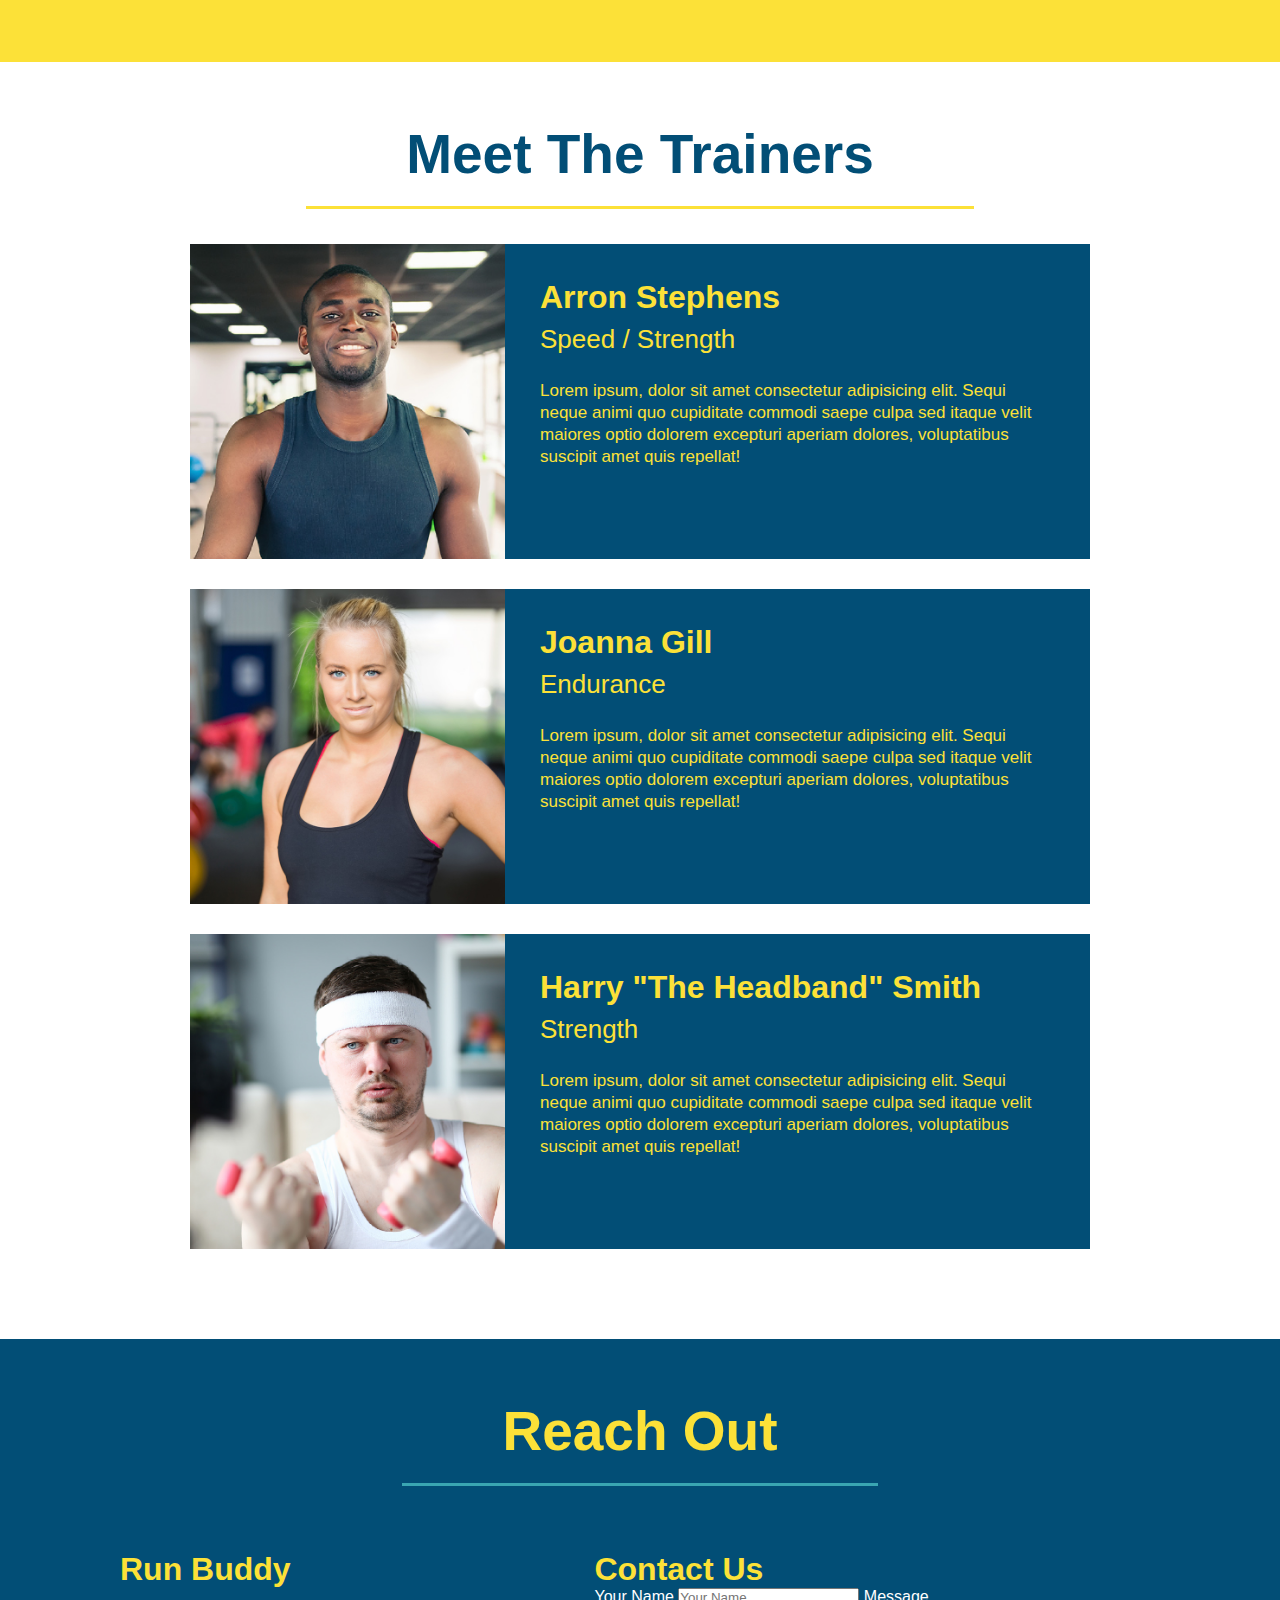
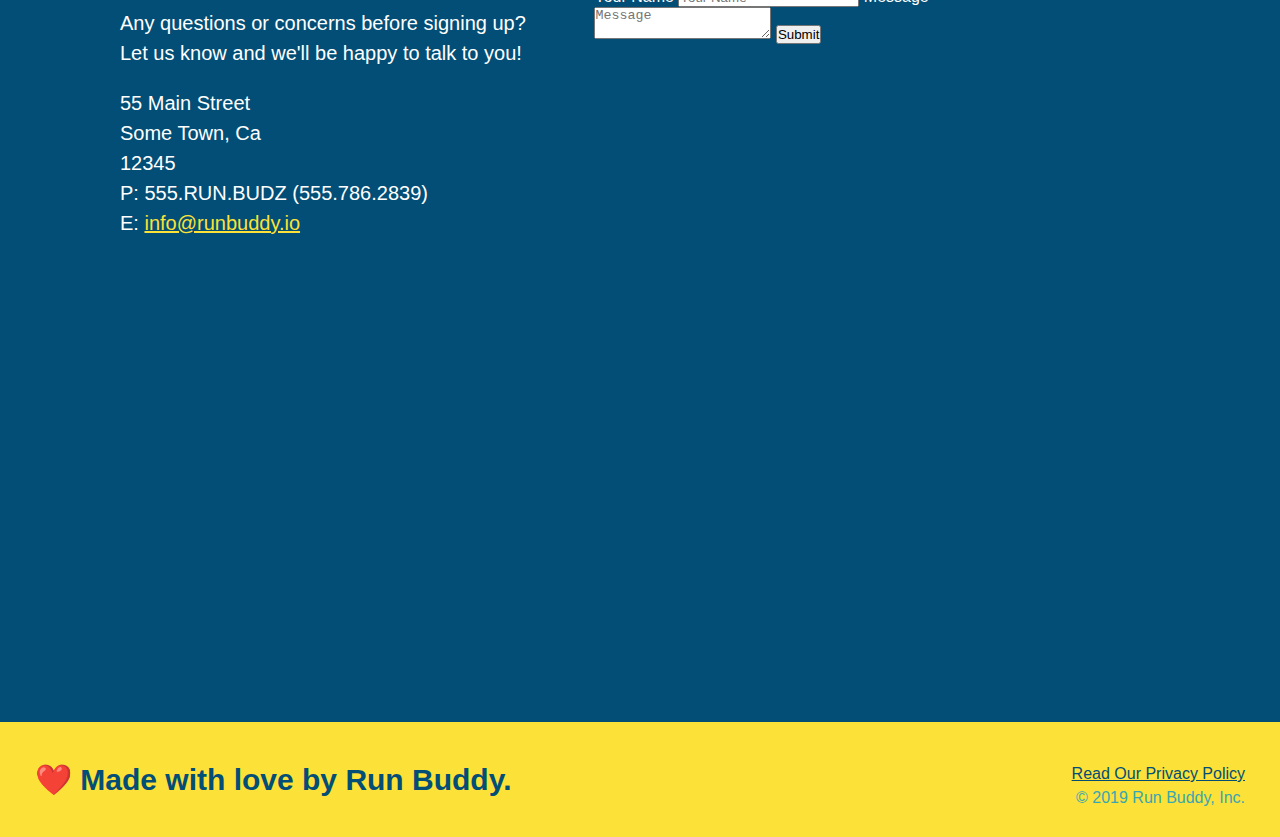
==== commit 5847224d: "finish 2.2" ====
--- a/index.html
+++ b/index.html
@@ -77,95 +77,142 @@
 
     <!-- "what we do" start - <section> -->
     <section id="what-we-do" class="intro">
-        <div class="flex-row">
-      <h2 class="section-title primary-border">
-        What We Do
-    </div>
-      </h2>
-      <p>
-        butcher selfies chambray shabby chic gentrify readymade yr Echo Park XOXO Tumblr normcore Banksy direct trade  Blue Bottle chillwave you probably haven't heard of them single-origin coffee Vice fanny pack fixie Odd Future Austin fingerstache pickled twee synth Wes Anderson Thundercats viral bitters flannel meggings narwhal Marfa Schlitz sustainable Intelligentsia umami deep v craft
-      </p>
+      <div class="flex-row">
+        <h2 class="section-title primary-border">
+          What We Do
+        </h2>
+      </div>
+      <div class="flex-row">
+        <p>
+          butcher selfies chambray shabby chic gentrify readymade yr Echo Park XOXO Tumblr normcore Banksy direct trade  Blue Bottle chillwave you probably haven't heard of them single-origin coffee Vice fanny pack fixie Odd Future Austin fingerstache pickled twee synth Wes Anderson Thundercats viral bitters flannel meggings narwhal Marfa Schlitz sustainable Intelligentsia umami deep v craft
+        </p>
+      </div>
     </section>
     <!-- end "what we do" -->
 
     <!-- "what you do" start -->
     <section id="what-you-do" class="steps">
-        <div class="flex-row">
-      <h2 class="section-title secondary-border">
-        What You Do
-       </h2> 
-      <div>
-        <img src="./assets/images/step-1.svg" alt="" />
-        <h3>Step 1: <span>Fill Out The Form Above.</span></h3>
-        <div class="flex-row">>
-        <p>You're already here, so why not?</p>
-      </div>
-      <div>
-        <img src="./assets/images/step-2.svg" alt="" />
-        <h3>Step 2: <span>Consult With One Of Our Trainers.</span></h3>
-        <p>Are you here to build muscle, lose weight, or just feel good?</p>
-      </div>
-      <div>
-        <img src="./assets/images/step-3.svg" alt="" />
-        <h3>Step 3: <span>Get Running.</span></h3>
-        <p>Hit the ground running (literally) once your trainer lays out your plan.</p>
-      </div>
-      <div>
-        <img src="./assets/images/step-4.svg" alt="" />
-        <h3>Step 4: <span>See Results.</span></h3>
-        <p>Bi-weekly checkins with your trainer will keep you focused</p>
+      <div class="flex-row">
+        <h2 class="section-title secondary-border">
+          What You Do
+        </h2> 
+      </div>
+      <div class="step">
+        <h3>Step 1.</h3>
+        <div class="step-info">
+          <div class="step-img">
+            <img src="./assets/images/step-1.svg" alt="" />
+          </div>
+          <div class="step-text">
+            <h4>Fill Out The Form Above</h4>
+            <p>You're already here, so why not?</p>
+          </div>
+        </div>
+      </div>
+      <div class="step">
+        <h3>Step 2.</h3>
+        <div class="step-info">
+          <div class="step-img">
+            <img src="./assets/images/step-2.svg" alt="" />
+          </div>
+          <div class="step-text">
+            <h4>Consult With One Of Our Trainers</h4>
+            <p>Are you here to build muscle, lose weight, or just feel good?</p>
+          </div>
+        </div>
+      </div>
+      <div class="step">
+        <h3>Step 3.</h3>
+        <div class="step-info">
+          <div class="step-img">
+            <img src="./assets/images/step-3.svg" alt="" />
+          </div>
+          <div class="step-text">
+            <h4>Get Running</h4>
+            <p>Hit the ground running (literally) once your trainer lays out your plan.</p>
+          </div>
+        </div>
+      </div>
+      <div class="step">
+        <h3>Step 4.</h3>
+        <div class="step-info">
+          <div class="step-img">
+            <img src="./assets/images/step-4.svg" alt="" />
+          </div>
+          <div class="step-text">
+            <h4>See Results</h4>
+            <p>Bi-weekly checkins with your trainer will keep you focused</p>
+          </div>
+        </div>
       </div>
     </section>
     <!-- "what you do" end -->
 
     <!-- "meet the trainers" start -->
-    <section id="your-trainers" class="trainers">
-        <div class="flex-row">
-      <h2 class="section-title primary-border">
-        Meet The Trainers
-      </h2>
-      </div>
-
-      <article class="trainer">
-        <img src="./assets/images/trainer-1.jpg" alt="Arron Stephens in his workout clothes, ready to pump iron" />
-        <div class="trainer-bio text-left">
-          <h3>Arron Stephens</h3>
-          <h4>Speed / Strength</h4>
-          <p>Lorem ipsum, dolor sit amet consectetur adipisicing elit. Sequi neque animi quo cupiditate commodi saepe culpa sed itaque velit maiores optio dolorem excepturi aperiam dolores, voluptatibus suscipit amet quis repellat!</p>
-        </div>
-      </article>
-
-       <article class="trainer">
-         <div class="trainer-bio text-right">
-           <h3>Joanna Gill</h3>
-           <h4>Endurance</h4>
-           <p>Lorem ipsum, dolor sit amet consectetur adipisicing elit. Sequi neque animi quo cupiditate commodi saepe culpa sed itaque velit maiores optio dolorem excepturi aperiam dolores, voluptatibus suscipit amet quis repellat!</p>
-          </div>
+    <section id="your-trainers">
+      <div class="flex-row">
+        <h2 class="section-title primary-border">
+          Meet The Trainers
+        </h2>
+      </div>
+
+      <div class="trainers">
+        <article class="trainer">
+          <img src="./assets/images/trainer-1.jpg" alt="Arron Stephens in his workout clothes, ready to pump iron" />
+          <div class="trainer-bio">
+            <h3 class="trainer-name">Arron Stephens</h3>
+            <h4 class="trainer-role">Speed / Strength</h4>
+            <p>Lorem ipsum, dolor sit amet consectetur adipisicing elit. Sequi neque animi quo cupiditate commodi saepe culpa sed itaque velit maiores optio dolorem excepturi aperiam dolores, voluptatibus suscipit amet quis repellat!</p>
+          </div>
+        </article>
+
+        <article class="trainer">
           <img src="./assets/images/trainer-2.jpg" alt="Joanna Gill cooling off after a work out" />
+          <div class="trainer-bio">
+            <h3 class="trainer-name">Joanna Gill</h3>
+            <h4 class="trainer-role">Endurance</h4>
+            <p>Lorem ipsum, dolor sit amet consectetur adipisicing elit. Sequi neque animi quo cupiditate commodi saepe culpa sed itaque velit maiores optio dolorem excepturi aperiam dolores, voluptatibus suscipit amet quis repellat!</p>
+            </div>
+          </article>
+
+        <article class="trainer">
+          <img src="./assets/images/trainer-3.jpg" alt="Harry Smith wearing a headband and lifting comically small pink weights" />
+          <div class="trainer-bio">
+            <h3 class="trainer-name">Harry "The Headband" Smith</h3>
+            <h4 class="trainer-role">Strength</h4>
+            <p>Lorem ipsum, dolor sit amet consectetur adipisicing elit. Sequi neque animi quo cupiditate commodi saepe culpa sed itaque velit maiores optio dolorem excepturi aperiam dolores, voluptatibus suscipit amet quis repellat!</p>
+          </div>
         </article>
-
-       <article class="trainer">
-        <img src="./assets/images/trainer-3.jpg" alt="Harry Smith wearing a headband and lifting comically small pink weights" />
-        <div class="trainer-bio text-left">
-          <h3>Harry "The Headband" Smith</h3>
-          <h4>Strength</h4>
-          <p>Lorem ipsum, dolor sit amet consectetur adipisicing elit. Sequi neque animi quo cupiditate commodi saepe culpa sed itaque velit maiores optio dolorem excepturi aperiam dolores, voluptatibus suscipit amet quis repellat!</p>
-        </div>
-      </article>
+      </div>
     </section>
     <!-- "meet the trainers" end -->
 
     <!-- "reach out" start -->
     <section id="reach-out" class="contact">
-      <h2 class="section-title secondary-border">
-        Reach Out
-      </h2>
+      <div class="flex-row">
+        <h2 class="section-title secondary-border">
+          Reach Out
+        </h2>
+      </div>
 
       <div class="contact-info">
-        <iframe
-          src="https://www.google.com/maps/embed?pb=!1m14!1m12!1m3!1d12182.30520634488!2d-74.0652613!3d40.2407219!2m3!1f0!2f0!3f0!3m2!1i1024!2i768!4f13.1!5e0!3m2!1sen!2sus!4v1561060983193!5m2!1sen!2sus"
-          frameborder="0" style="border:0" allowfullscreen>
-        </iframe>
+        <div>
+          <h3>Run Buddy</h3>
+          <p>
+            Any questions or concerns before signing up? 
+            <br/>
+            Let us know and we'll be happy to talk to you!
+          </p>
+
+          <address>
+            55 Main Street <br/>
+            Some Town, Ca <br/>
+            12345<br/>
+            P: 555.RUN.BUDZ (555.786.2839)<br/>
+            E: <a href="mailto:info@runbuddy.io">info@runbuddy.io</a>
+          </address>
+          
+        </div>
 
         <div class="contact-form">
           <h3>Contact Us</h3>
@@ -179,24 +226,11 @@
             <button type="submit">Submit</button>
           </form>
         </div>
-
-        <div>
-          <h3>Run Buddy</h3>
-          <p>
-            Any questions or concerns before signing up? 
-            <br/>
-            Let us know and we'll be happy to talk to you!
-          </p>
-
-          <address>
-            55 Main Street <br/>
-            Some Town, Ca <br/>
-            12345<br/>
-            P: 555.RUN.BUDZ (555.786.2839)<br/>
-            E: <a href="mailto:info@runbuddy.io">info@runbuddy.io</a>
-          </address>
-          
-        </div>
+        
+        <iframe
+          src="https://www.google.com/maps/embed?pb=!1m14!1m12!1m3!1d12182.30520634488!2d-74.0652613!3d40.2407219!2m3!1f0!2f0!3f0!3m2!1i1024!2i768!4f13.1!5e0!3m2!1sen!2sus!4v1561060983193!5m2!1sen!2sus"
+          frameborder="0" style="border:0" allowfullscreen>
+        </iframe>
       </div>
     </section>
     <!-- "reach out" end -->
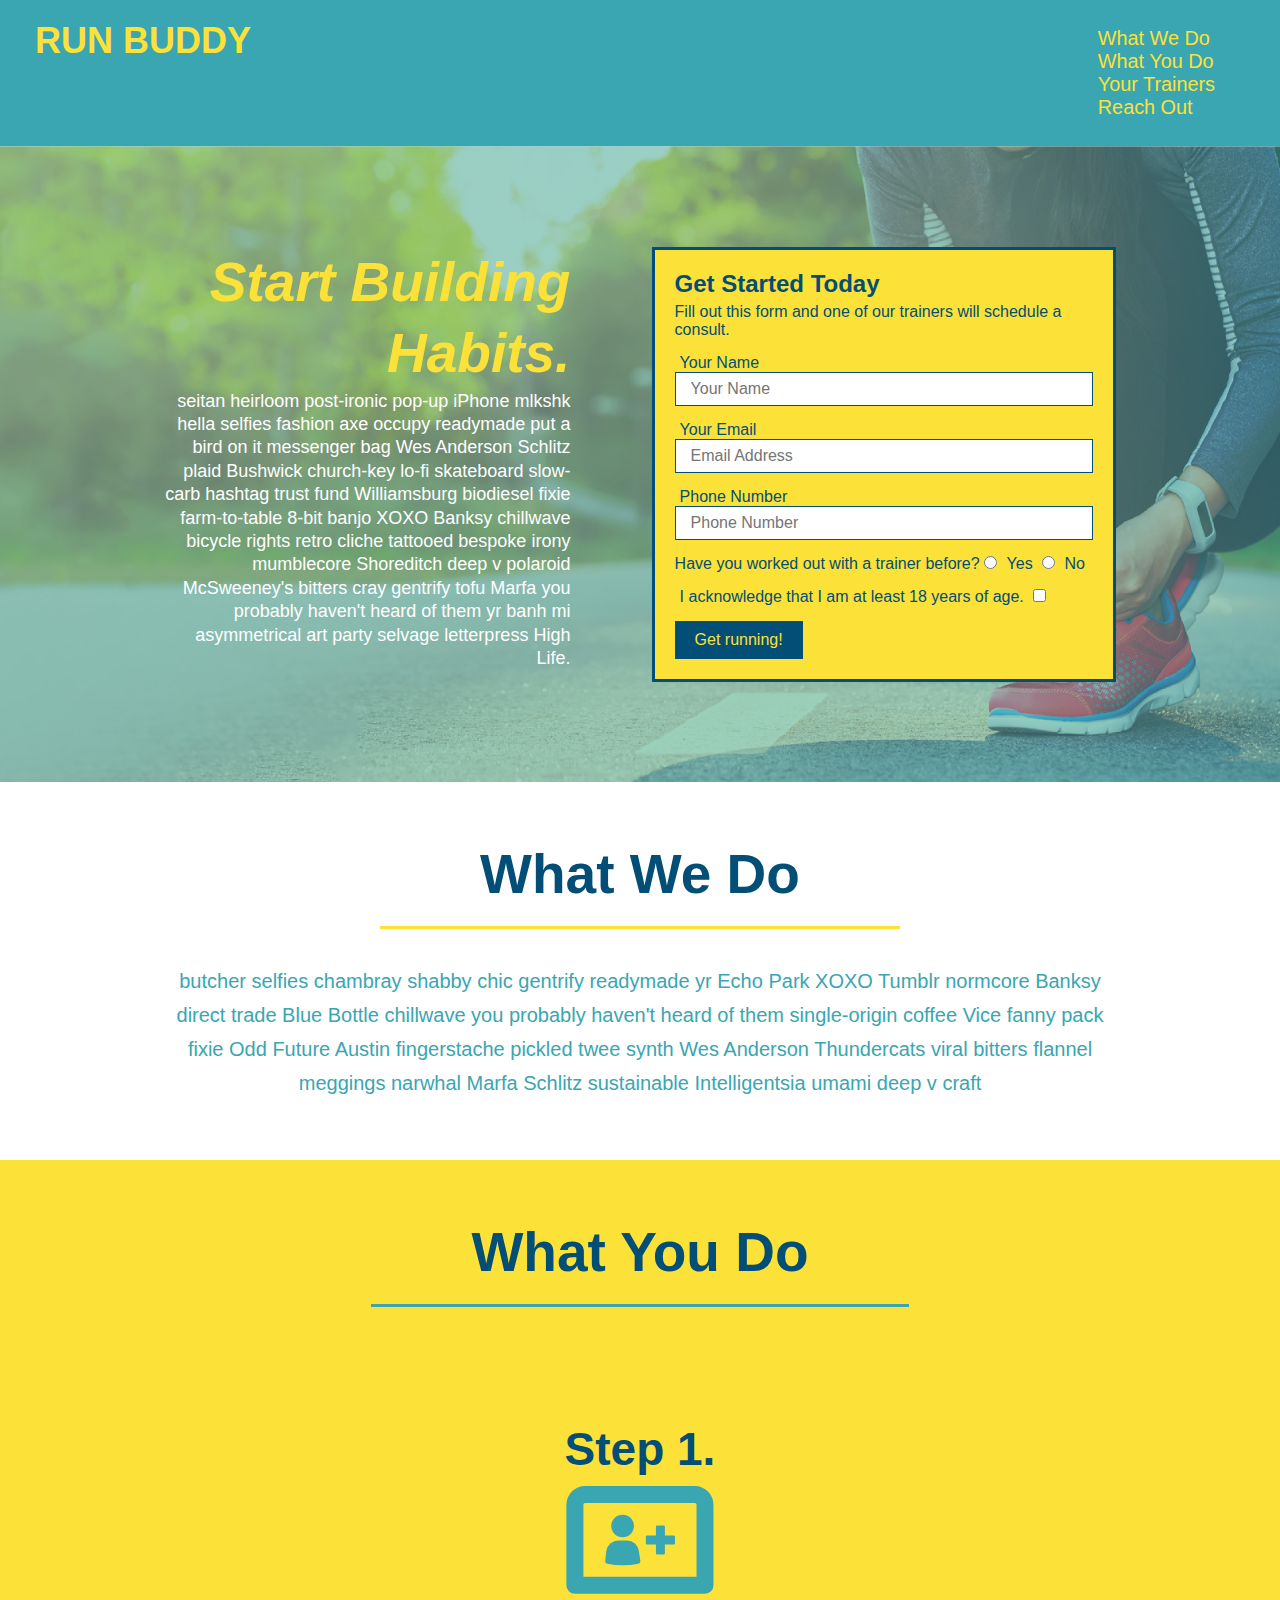
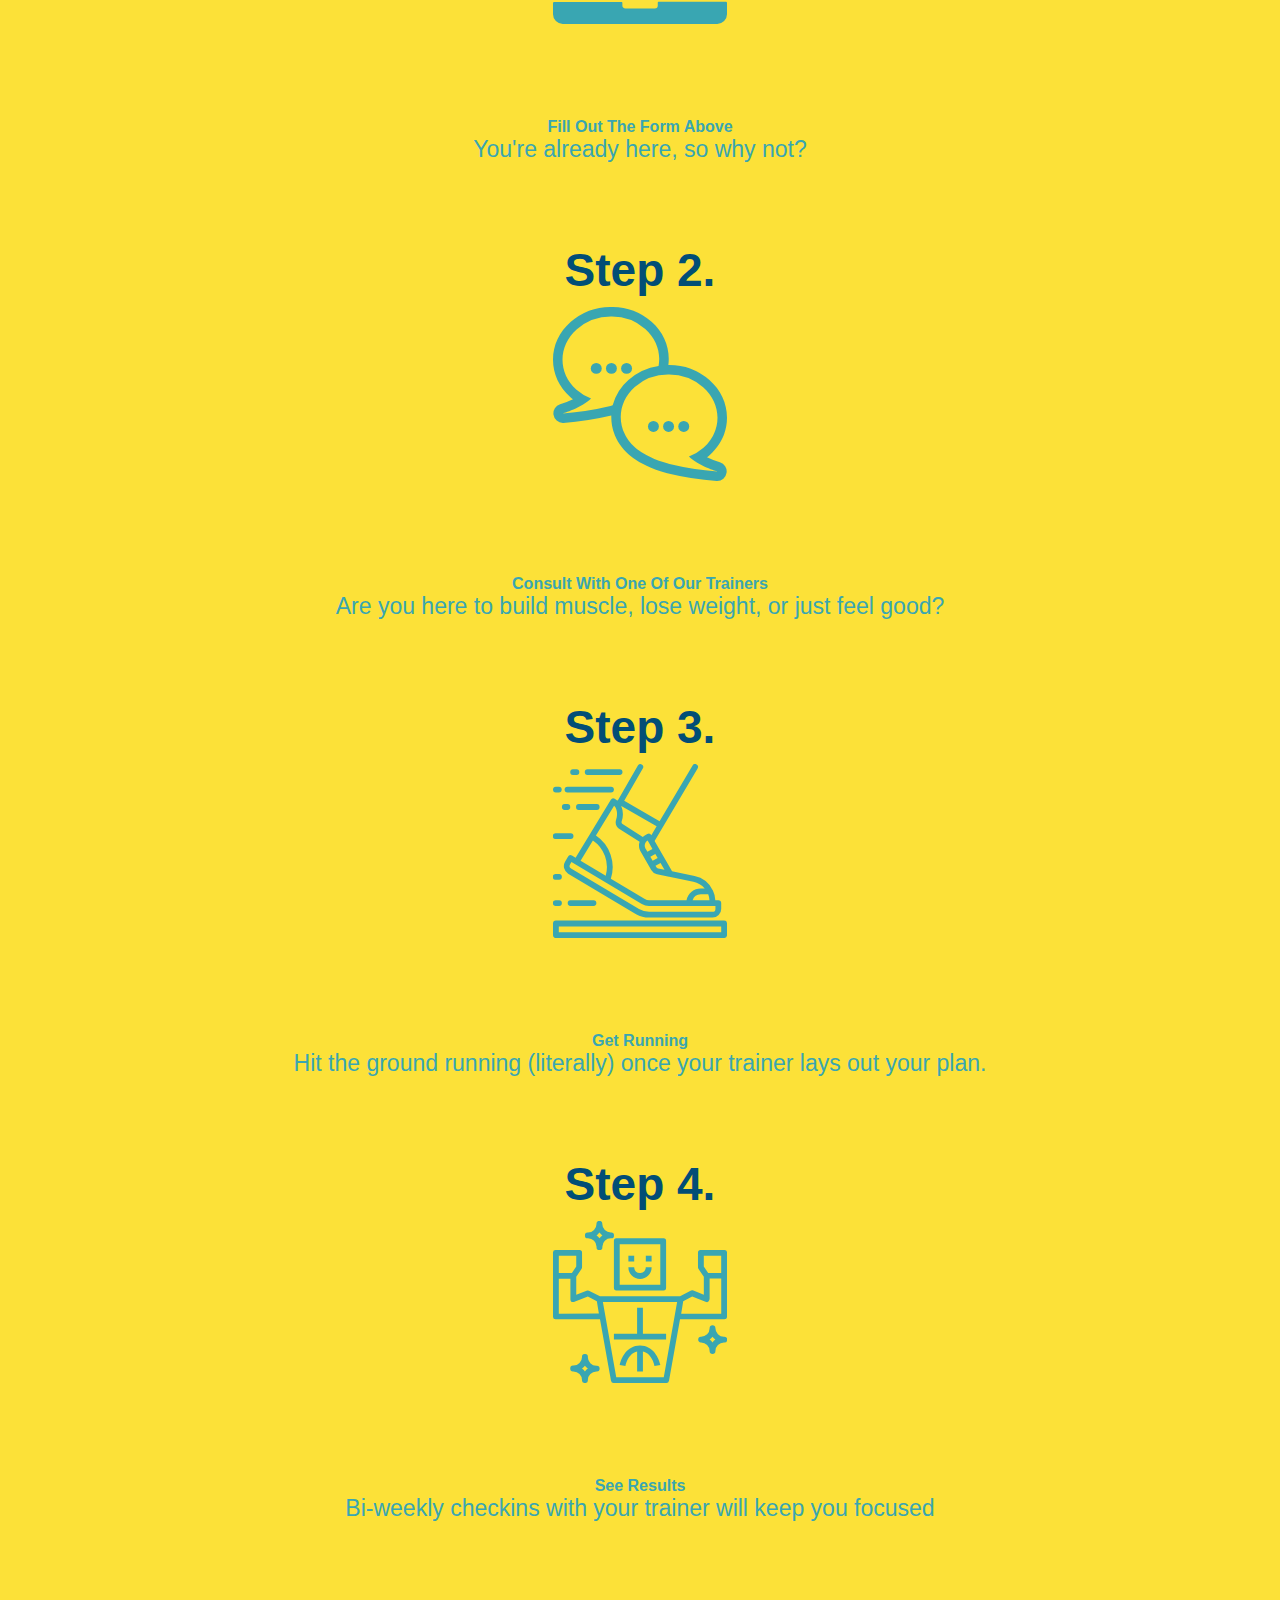
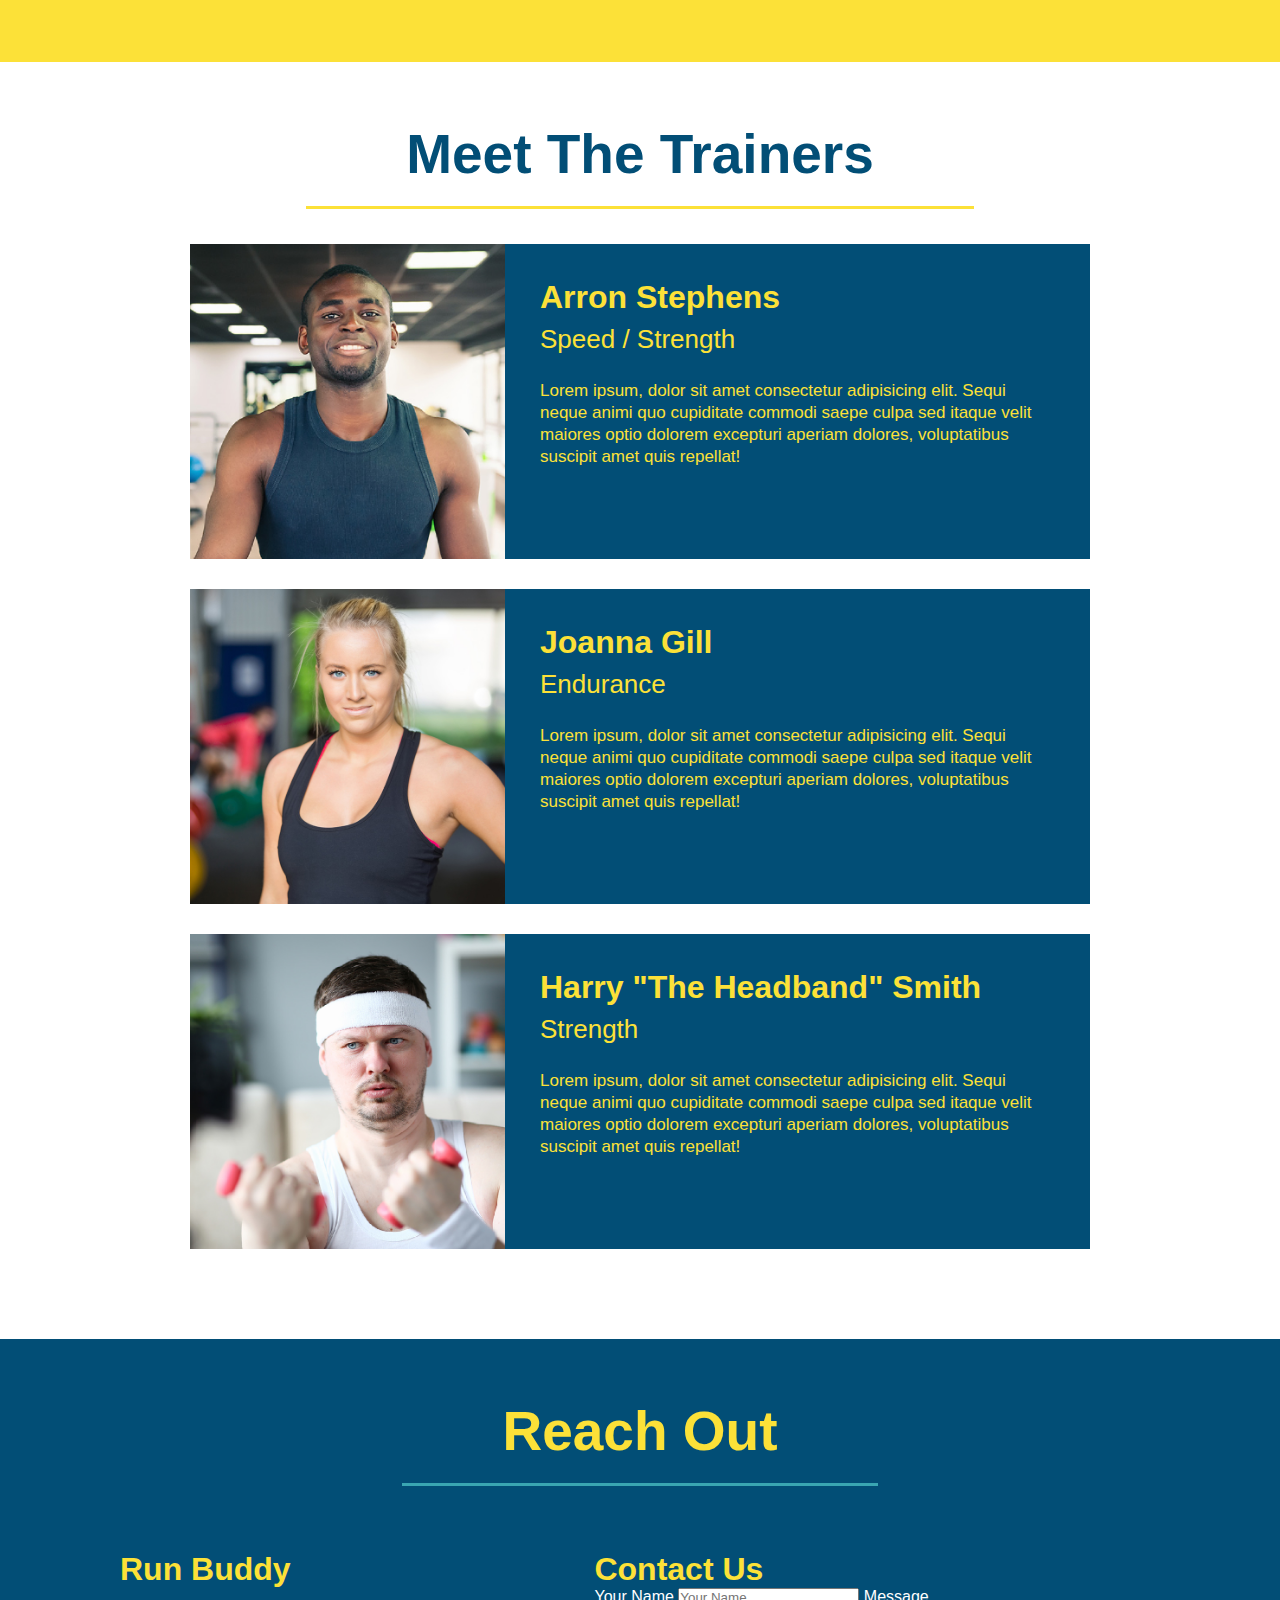
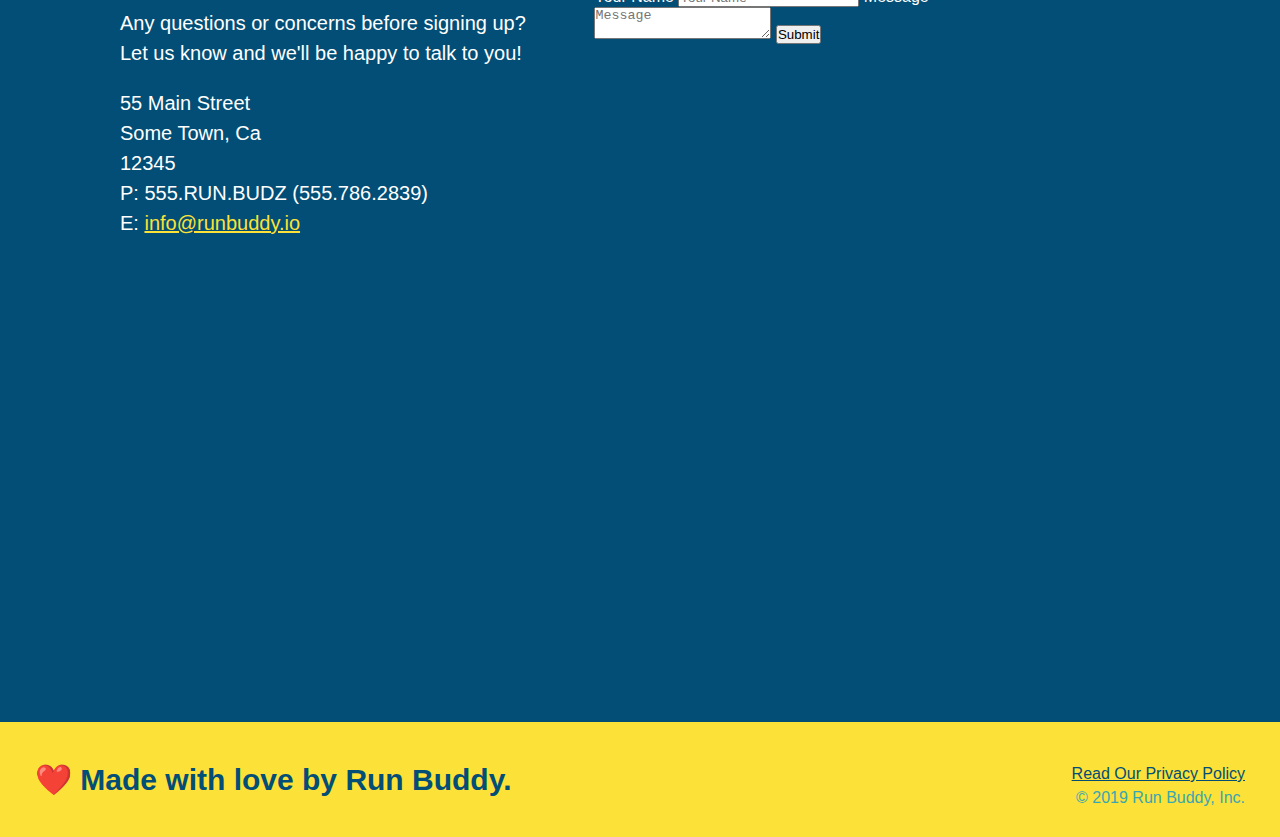
==== commit 3d070221: "mobile friendly" ====
--- a/index.html
+++ b/index.html
@@ -2,6 +2,7 @@
 <html lang="en">
   <head>
     <meta charset="UTF-8" />
+    <meta name="viewport" content="width=device-width, initial-scale=1.0" />
     <link rel="stylesheet" href="./assets/css/style.css">
     <title>Run Buddy</title>
   </head>
@@ -25,7 +26,6 @@
           <li>
             <a href="#reach-out">Reach Out</a>
           </li>
-          
         </ul>
       </nav>
     </header>
@@ -48,11 +48,11 @@
         <h3>Get Started Today</h3>
         <p>Fill out this form and one of our trainers will schedule a consult.</p>
         <form>
-          <label for="name">Enter full name:</label>
+          <label for="name">Your Name</label>
           <input type="text" placeholder="Your Name" id="name" name="name" class="form-input" />
-          <label for="email">Enter email address:</label>
+          <label for="email">Your Email</label>
           <input type="email" placeholder="Email Address" id="email" name="email" class="form-input" />
-          <label for="phone">Enter a telephone number:</label>
+          <label for="phone">Phone Number</label>
           <input type="tel" placeholder="Phone Number" name="phone" id="phone" class="form-input" />
           <p>
             Have you worked out with a trainer before? 
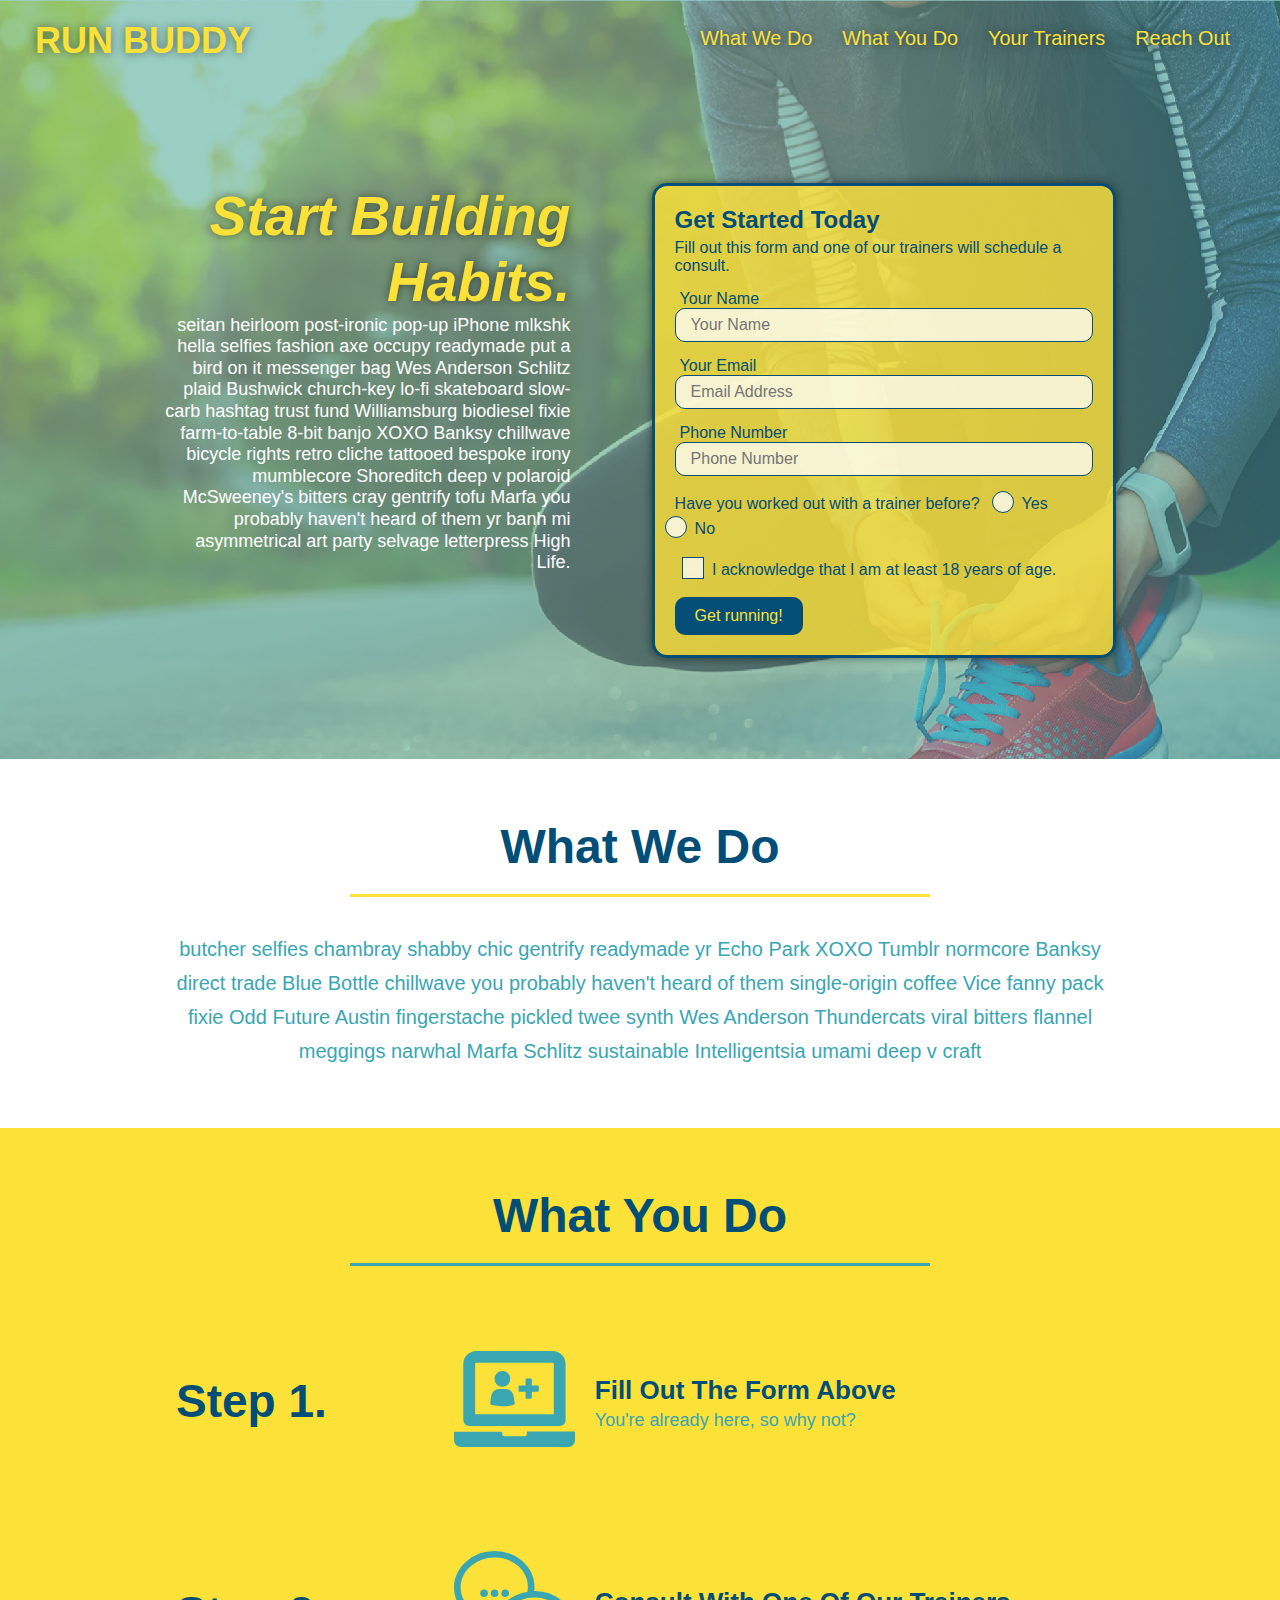
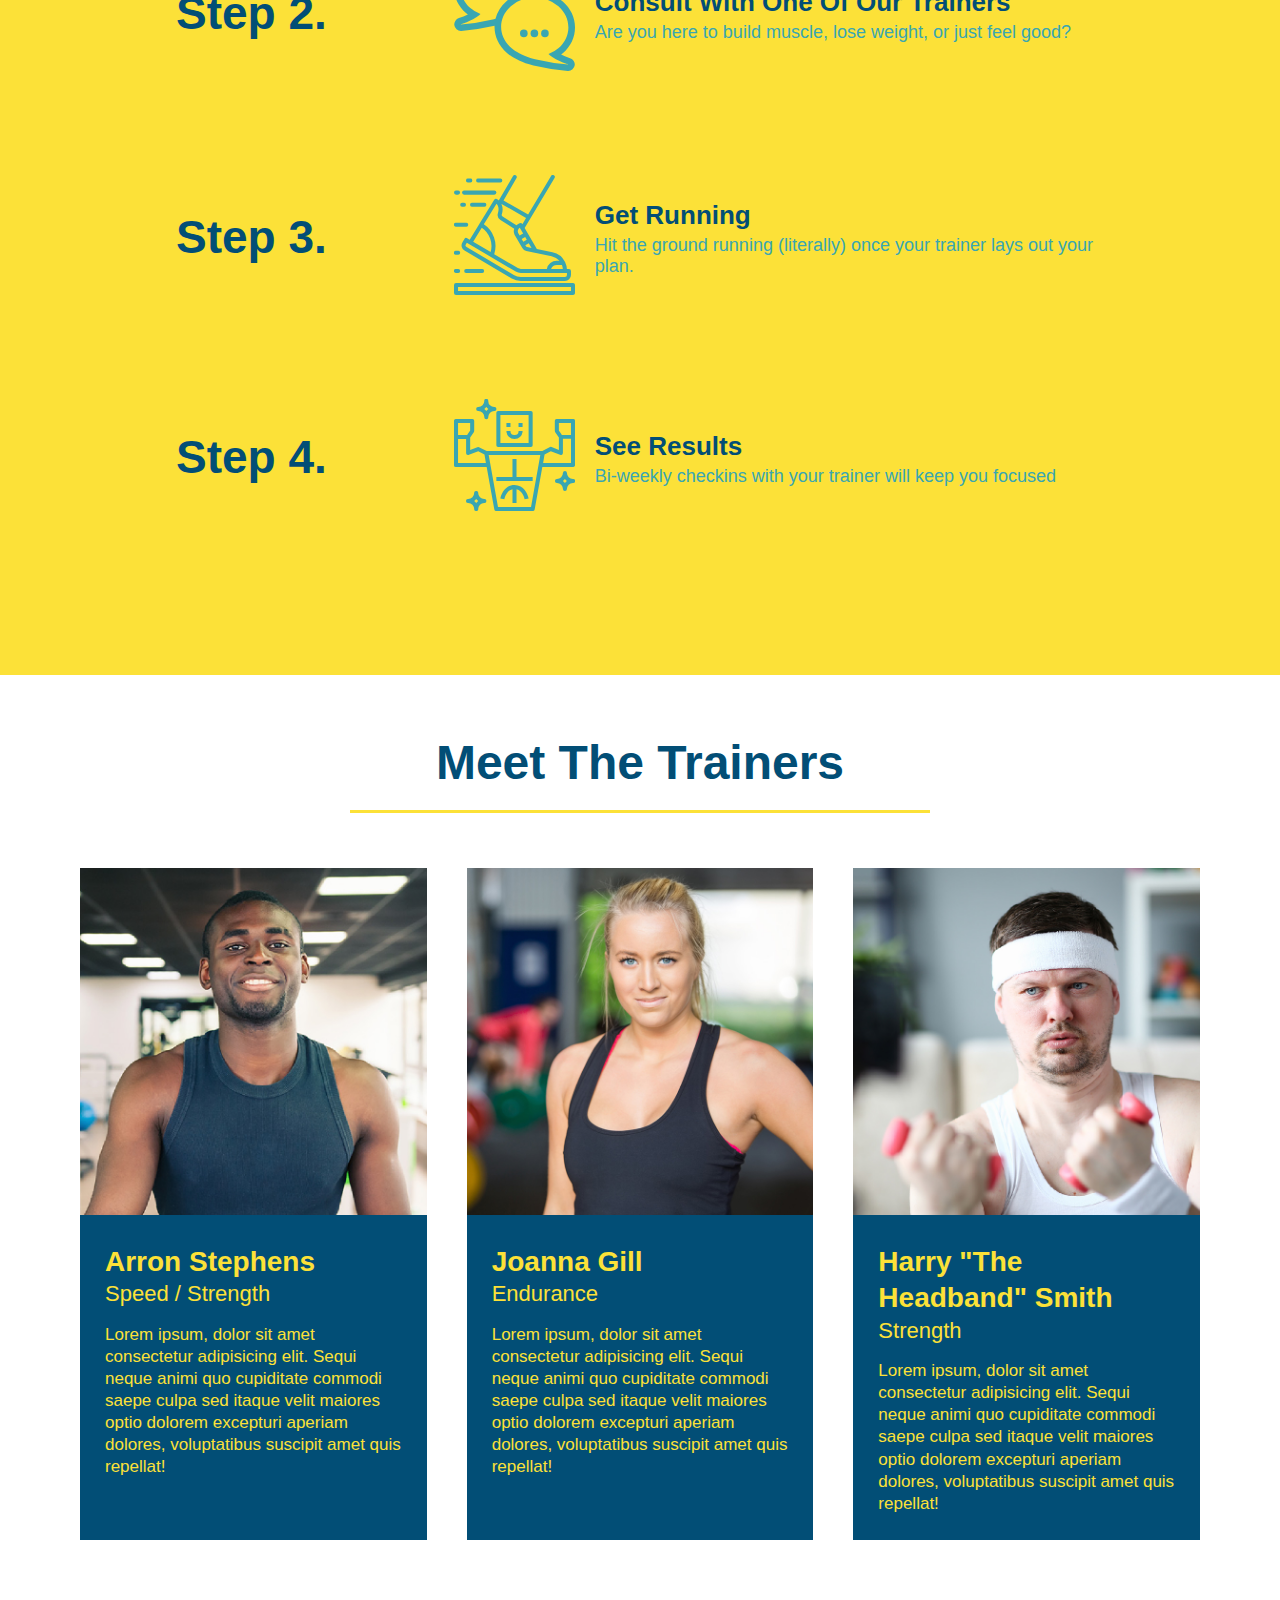
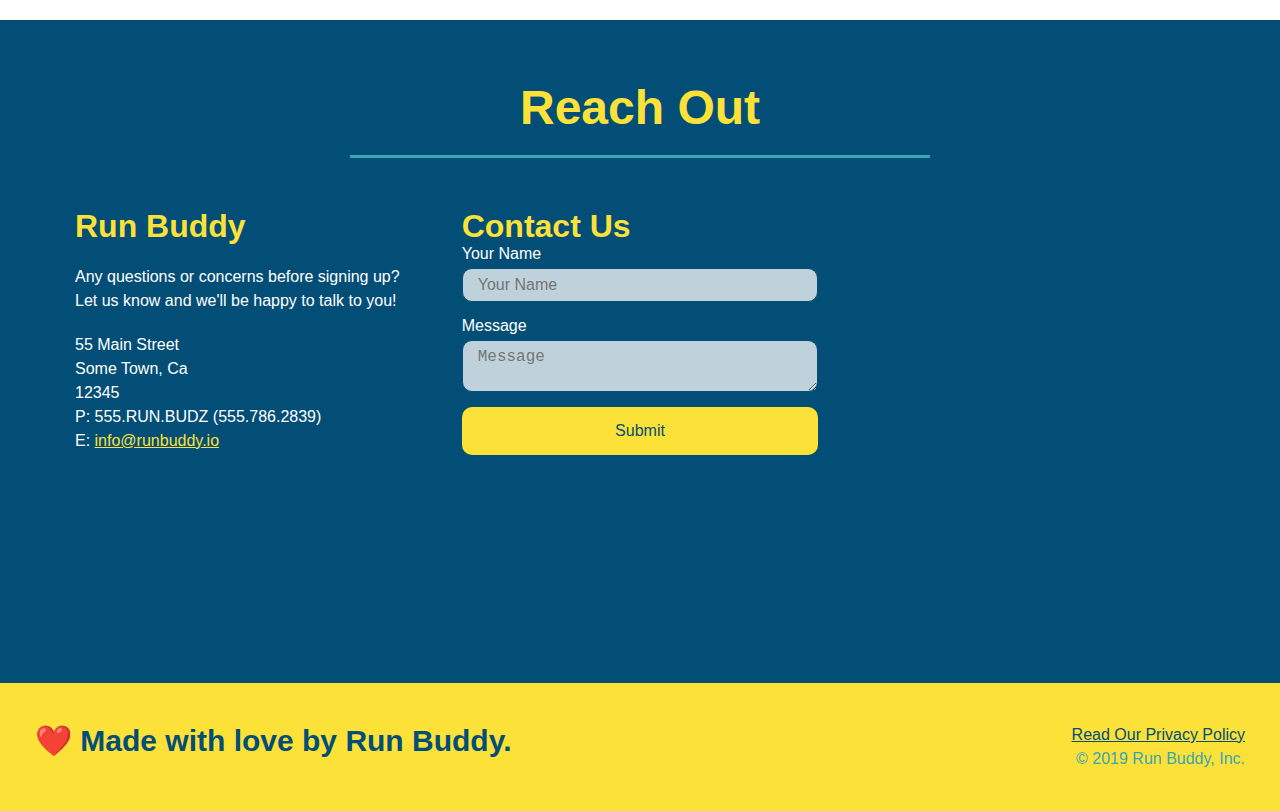
==== commit 2c93e98b: "add final code" ====
--- a/index.html
+++ b/index.html
@@ -55,17 +55,21 @@
           <label for="phone">Phone Number</label>
           <input type="tel" placeholder="Phone Number" name="phone" id="phone" class="form-input" />
           <p>
-            Have you worked out with a trainer before? 
-            <input type="radio" name="trainer-confirm" id="trainer-yes" />
-            <label for="trainer-yes">Yes</label>
-            <input type="radio" name="trainer-confirm" id="trainer-no"/>
-            <label for="trainer-no">No</label>
+            Have you worked out with a trainer before?
+            <span class="radio-wrapper">
+              <input type="radio" name="trainer-confirm" id="trainer-yes" />
+              <label for="trainer-yes">Yes</label>
+            </span>
+            <span class="radio-wrapper">
+              <input type="radio" name="trainer-confirm" id="trainer-no" />
+              <label for="trainer-no">No</label>
+            </span>
           </p>
           <p>
-            <label for="checkbox">
-              I acknowledge that I am at least 18 years of age.
-            </label>
-            <input type="checkbox" name="checkpoint1" id="checkbox" />
+            <span class="checkbox-wrapper">
+              <input type="checkbox" name="checkpoint1" id="checkbox" />
+              <label for="checkbox">I acknowledge that I am at least 18 years of age.</label>
+            </span>
           </p>
           <button type="submit">
             Get running!
--- a/assets/css/style.css
+++ b/assets/css/style.css
@@ -1,301 +1,586 @@
+:root {
+  --primary-color: #fce138;
+  --secondary-color: #024e76;
+  --tertiary-color: #39a6b2;
+}
+
 * {
-    margin: 0;
-    padding: 0;
-    box-sizing: border-box;
-  }
-  
-  body {
-    /* more on this crazy alphanumerical value in a minute! */
-    color: #39a6b2;
-    font-family: Helvetica, Arial, sans-serif;
-  }
-  
-  /* apply styles to <header> */
-  header {
-    padding: 20px 35px;
-    background-color: #39a6b2;
-    display: flex;
-    justify-content: space-between;
-    flex-wrap: wrap;
-  }
-  
-  header h1 {
+  box-sizing: border-box;
+  margin: 0;
+  padding: 0;
+}
+
+body {
+  color: var(--tertiary-color);
+  font-family: Helvetica, Arial, sans-serif;
+}
+
+
+/* HEADER / NAV BAR STYLES START */
+
+header {
+  padding: 20px 35px;
+  background-color: var(--tertiary-color);
+  display: flex;
+  justify-content: space-between;
+  flex-wrap: wrap;
+  position: sticky;
+  position: -webkit-sticky;
+  top: 0;
+  background-image: url("../images/hero-bg.jpg");
+  background-size: cover;
+  background-attachment: fixed;
+  background-position: 80%;
+  z-index: 9999;
+}
+
+header h1 {
   font-weight: bold;
   margin: 0;
   font-size: 36px;
-  color: #fce138;
-   
-  }
-  header a {
-    text-decoration: none;
-    color: #fce138;
+  color: var(--primary-color);
+  text-shadow: 0 0 10px rgba(0, 0, 0, 0.5);
+}
+
+header a {
+  text-decoration: none;
+  color: var(--primary-color);
+}
+
+header nav {
+  margin: 7px 0;
+}
+
+header nav ul {
+  display: flex;
+  flex-wrap: wrap;
+  justify-content: space-between;
+  align-items: center;
+  list-style: none;
+}
+
+header nav ul li a {
+  padding: 10px 15px;
+  font-weight: lighter;
+  font-size: 1.55vw;
+  text-shadow: 0 0 10px rgba(0, 0, 0, 0.5);
+}
+
+header nav ul li a:hover {
+  background: var(--primary-color);
+  color: var(--secondary-color);
+  border-radius: 15px;
+  text-shadow: none;
+}
+
+/* HEADER / NAVBAR STYLES END */
+
+
+
+/* FOOTER STYLES START */
+footer {
+  background: var(--primary-color);
+  padding: 40px 35px;
+  display: flex;
+  justify-content: space-between;
+  flex-wrap: wrap;
+  width: 100%;
+}
+
+footer h2 {
+  color: var(--secondary-color);
+  font-size: 30px;
+  margin: 0;
+}
+
+footer div {
+  line-height: 1.5;
+  text-align: right;
+}
+
+footer a {
+  color: var(--secondary-color);
+}
+/* END FOOTER STYLES */
+
+/* STYLE ALL SECTION TAGS */
+section {
+  padding: 60px;
+}
+
+/* HERO STYLES START */
+.hero {
+  background-image: url('../images/hero-bg.jpg');
+  background-size: cover;
+  display: flex;
+  justify-content: center;
+  flex-wrap: wrap;
+  align-items: flex-start;
+  background-attachment: fixed;
+  background-position: 80%;
+}
+
+.hero-cta {
+  width: 35%;
+  text-align: right;
+  margin: 3.5%;
+  color: #fff;
+  font-size: 18px;
+  line-height: 1.2;
+}
+
+.hero-cta h2 {
+  font-style: italic;
+  font-size: 55px;
+  color: var(--primary-color);
+  text-shadow: 0 0 10px rgba(0, 0, 0, 0.5);
+}
+
+.hero-form {
+  border: 3px solid var(--secondary-color);
+  background-color: rgba(255, 225, 56, 0.8);
+  padding: 20px;
+  color: var(--secondary-color);
+  width: 40%;
+  margin: 3.5%;
+  border-radius: 15px;
+  box-shadow: 0 0 10px rgba(0, 0, 0, 0.5);
+}
+
+.hero-form button:hover {
+  background-color: var(--tertiary-color);  
+}
+
+.hero-form h3 {
+  font-size: 24px;
+  margin: 0;
+}
+.hero-form p {
+  margin: 5px 0 15px 0;
+}
+
+.form-input {
+  border: 1px solid var(--secondary-color);
+  display: block;
+  padding: 7px 15px;
+  font-size: 16px;
+  color: var(--secondary-color);
+  width: 100%;
+  margin-bottom: 15px; 
+  border-radius: 10px;
+  background-color: rgba(255,255,255, 0.75);
+}
+
+.form-input:focus {
+  background-color: rgba(255,255,255, 1);
+  outline: none;
+}
+
+.hero-form label {
+  margin: 0 5px;
+}
+
+.hero-form button {
+  color: var(--primary-color);
+  background-color: var(--secondary-color);
+  border: none;
+  padding: 10px 20px;
+  font-size: 16px;
+  border-radius: 10px;
+} 
+
+.checkbox-wrapper input, .radio-wrapper input {
+  opacity: 0;
+}
+
+.checkbox-wrapper label, .radio-wrapper label {
+  position: relative;
+  left: 10px;
+  margin: 10px;
+  line-height: 1.6;
+}
+
+.checkbox-wrapper label::before, .radio-wrapper label::before {
+  content: "";
+  height: 20px;
+  width: 20px;
+  background: rgba(255, 255, 255, 0.75);  
+  border: 1px solid var(--secondary-color);  
+  position: absolute;
+  top: -4px;
+  left: -30px;
+}
+
+.radio-wrapper label::before {
+  border-radius: 50%;
+}
+
+.radio-wrapper label::after {
+  content: "";
+  height: 20px;
+  width: 20px;
+  border-radius: 50%;
+  background: var(--secondary-color);
+  position: absolute;
+  left: -29px;
+  top: -3px;
+  background-image: radial-gradient(circle, var(--tertiary-color), var(--secondary-color));
+}
+
+.checkbox-wrapper label::after {
+  content: "";
+  height: 6px;
+  width: 14px;
+  border-left: 2px solid var(--secondary-color);
+  border-bottom: 2px solid var(--secondary-color);
+  position: absolute;
+  left: -26px;
+  top: 1px;
+  transform: rotate(-58deg);
+}
+
+.checkbox-wrapper input + label::after, 
+.radio-wrapper input + label::after {
+  content: none;
+}
+
+.checkbox-wrapper input:checked + label::after, 
+.radio-wrapper input:checked + label::after {
+  content: "";
+}
+/* HERO STYLES END */
+
+
+/* SECTION TITLE STYLES START */
+.section-title {
+  font-size: 48px;
+  border-bottom: 3px solid;
+  color: var(--secondary-color);
+  padding-bottom: 20px;
+  text-align: center;
+  margin: 0 auto 35px auto;
+  width: 50%;
+}
+
+.primary-border {
+  border-color: var(--primary-color);
+}
+
+.secondary-border {
+  border-color: var(--tertiary-color);
+}
+/* SECTION TITLE STYLES END */
+
+/* WHAT WE DO STYLES */
+.intro p {
+  line-height: 1.7;
+  color: var(--tertiary-color);
+  width: 80%;
+  margin: 0 auto;
+  font-size: 20px;
+  text-align: center;
+}
+/* WHAT YOU DO STYLES END */
+
+
+/* WHAT YOU DO STYLES START */
+.steps { 
+  background: var(--primary-color);
+}
+
+.step {
+  margin: 50px auto;
+  padding-bottom: 50px;
+  width: 80%;
+  display: flex;
+  flex-wrap: wrap;
+  align-items: center;
+  justify-content: space-between;
+}
+
+.step:last-child {
+  border-bottom: none;
+}
+
+.step h3 {
+  color: var(--secondary-color);
+  font-size: 46px;
+  flex: 1 30%;
+}
+
+.step-info {
+  flex: 2 70%;
+  display: flex;
+  flex-wrap: wrap;
+  align-items: center;
+}
+
+.step-img {
+  flex: 1 12%;
+  margin-right: 20px;
+}
+
+.step-img img {
+  max-width: 100%;
+}
+
+.step-text {
+  flex: 12;
+}
+
+.step-text p {
+  color: var(--tertiary-color);
+  font-size: 18px;
+}
+
+.step-text h4 {
+  font-size: 26px;
+  line-height: 1.5;
+  color: var(--secondary-color);
+}
+/* WHAT YOU DO STYLES END */
+
+/* MEET THE TRAINERS START */
+.trainers {
+  width: 100%;
+  margin: 0 auto;
+  display: flex;
+  flex-wrap: wrap;
+  justify-content: space-around;
+}
+
+.trainer {
+  margin: 20px;
+  flex: 1;
+  background: var(--secondary-color);
+  color: var(--primary-color);
+}
+
+.trainer img {
+  width: 100%;
+}
+
+.trainer-bio {
+  padding: 25px;
+  line-height: 1.3;
+}
+
+.trainer-bio h3 {
+  font-size: 28px;
+}
+
+.trainer-bio h4 {
+  font-weight: lighter;
+  font-size: 22px;
+  margin-bottom: 15px;
+}
+
+.trainer-bio p {
+  font-size: 17px;
+}
+/* TRAINER STYLES END */
+
+/* REACH OUT STYLES START */
+.contact {
+  background: var(--secondary-color);
+}
+
+.contact h2 {
+  color: var(--primary-color);
+}
+
+.contact-info {
+  display: flex;
+  justify-content: space-between;
+  flex-wrap: wrap;
+}
+
+.contact-info > * {
+  flex: 1;
+  margin: 15px;
+}
+
+.contact-info iframe {
+  height: 400px;
+}
+
+.contact-info div {
+  color: white;
+}
+
+.contact-info h3 {
+  color: var(--primary-color);
+  font-size: 32px;
+}
+
+.contact-info p, .contact-info address {
+  margin: 20px 0;
+  line-height: 1.5;
+  font-size: 16px;
+  font-style: normal;
+}
+
+.contact-form input, .contact-form textarea {
+  border: 1px solid var(--secondary-color);
+  display: block;
+  padding: 7px 15px;
+  font-size: 16px;
+  color: var(--secondary-color);
+  width: 100%;
+  margin-bottom: 15px;
+  margin-top: 5px;
+  border-radius: 10px;
+  background-color: rgba(255,255,255, 0.75);
+}
+
+.contact-form input:focus, .contact-form textarea:focus {
+  background-color: rgba(255,255,255, 1);
+  outline: none;
+}
+
+.contact-form button {
+  width: 100%;
+  border: none;
+  background: var(--primary-color);
+  color: var(--secondary-color);
+  text-align: center;
+  padding: 15px 0;
+  font-size: 16px;
+  border-radius: 10px;
+}
+
+.contact-form button:hover {
+  color: var(--primary-color);
+  background: var(--tertiary-color);
+}
+
+.contact-info a {
+  color: var(--primary-color);
+}
+/* REACH OUT STYLES END */
+
+/* UTILITIES */
+.text-left {
+  text-align: left;
+}
+
+.text-right {
+  text-align: right;
+}
+
+.flex-row {
+  display: flex;
+}
+
+/* MEDIA QUERY FOR SMALLER DESKTOP SCREENS AND SMALLER */
+@media screen and (max-width: 980px) {
+  header {
+    padding-bottom: 0;
+    justify-content: center;
+    position: relative;
+  }
+
+  header h1 {
+    width: 100%;
+    text-align: center;
+  }
+
+  header nav ul {
+    margin-top: 20px;
+    width: 100%;
+    justify-content: center;
+  }
+
+  header nav ul li a {
+    font-size: 20px;
+  }
+
+  footer h2, footer div {
+    text-align: center;
+    width: 100%;
+  }
+
+  .hero-cta, .hero-form {
+    width: 100%;
   }
   
-  header nav {
-    margin: 7px 0;
-  }
-  
-  .header nav ul {
-      display: flex;
-      flex-wrap: wrap;
-      justify-content: space-between;
-      align-items: center;
-      list-style: none;
-  }
-  
-  header nav ul li {
-   
-  }
-  
-  header nav ul li a {
-    margin: 0 30px;
-    font-weight: lighter;
-    font-size: 1.55vw;
-  }
-  
-  footer {
-    background: #fce138;
-    width: 100%;
-    padding: 40px 35px;
-  }
-  
-  footer h2 {
-    display: inline;
-    color: #024e76;
-    font-size: 30px;
-    margin: 0;
-  }
-  
-  footer div {
-    float: right;
-    line-height: 1.5;
-    text-align: right;
-  }
-  
-  footer a {
-    color: #024e76;
-  }
-  
-  section {
-    padding: 60px;
-  }
-  
-  /* Hero Style Start */
-  .hero {
-    background-image: url('../images/hero-bg.jpg');
-   background-size: cover;
-    background-position: center;
-    display: flex;
-    justify-content: center;
-    flex-wrap: wrap;
-    }
-
-    .hero-cta {
-        width: 35%;
-        text-align: right;
-        margin: 3.5%;
-        color: #fff;
-        font-size: 18px;
-        line-height: 1.3;
-        }
-
-        .hero-cta h2 {
-            font-style: italic;
-            font-size: 55px;
-            color: #fce138;
-        }
-  /* Hero Style End */
-  
-  .hero-form {
-    border: 3px solid #024e76;
-    background-color: #fce138;
-    padding: 20px;
-    color: #024e76;
-    width: 40%;
-    margin: 3.5%;
-            }
-  
-  .hero-form h3 {
-    font-size: 24px;
-    margin: 0;
-  }
-  .hero-form p {
-    margin: 5px 0 15px 0;
-  }
-  
-  .form-input {
-    border: 1px solid #024e76;
-    display: block;
-    padding: 7px 15px;
-    font-size: 16px;
-    color: #024e76;
-    width: 100%;
-    margin-bottom: 15px;
-  }
-  
-  .hero-form label {
-    margin: 0 5px;
-  }
-  
-  .hero-form button {
-    color: #fce138;
-    background-color: #024e76;
-    border: none;
-    padding: 10px 20px;
-    font-size: 16px;
-  }
-  
-
-  
-  .intro p {
-      text-align: center;
-    line-height: 1.7;
-    color: #39a6b2;
+  .hero-cta {
+    text-align: center;
+  }
+
+  .section-title {
     width: 80%;
-    font-size: 20px;
-    margin: 0 auto;
-  }
-  
-  .steps {
-    text-align: center;
-    background: #fce138;
-  }
-  
-  .steps div {
-    margin-bottom: 80px;
-  }
-  
-  .steps img {
-    width: 15%;
-    margin: 10px 0;
-  }
-  
-  .steps h3 {
-    color: #024e76;
-    font-size: 46px;
-    margin-top: 10px;
-  }
-  
-  .steps p {
-    color: #39a6b2;
-    font-size: 23px;
-  }
-  
-  .steps span {
-    font-size: 38px;
-  }
-  
-  .section-title {
-    font-size: 55px;
-    color: #024e76;
-    margin-bottom: 35px;
-    padding: 0 100px 20px 100px;
-    padding-bottom: 20px;
-    text-align: center ;
-    margin: 0 auto 35px auto;
-    
-    border-bottom: 3px solid;
-  }
-  
-  .primary-border {
-    border-color: #fce138;
-  }
-  
-  .secondary-border {
-    border-color: #39a6b2;
-  }
-  
-  .trainers {
-  
   }
   
   .trainer {
-    width: 900px;
-    margin: 0 auto 30px auto;
-    background: #024e76;
-    color: #fce138;
-    overflow: auto;
+    flex: 0 70%;
   }
   
-  .trainer img {
-    width: 35%;
-    float: left;
-  }
-  
-  .trainer-bio {
-    padding: 35px;
-    float: left;
-    width: 65%;
-  }
-  
-  .trainer-bio h3 {
-    font-size: 32px;
-    margin-bottom: 8px;
-  }
-  
-  .trainer-bio h4 {
-    font-weight: lighter;
-    font-size: 26px;
-    margin-bottom: 25px;
-  }
-  
-  .trainer-bio p {
-    font-size: 17px;
-    line-height: 1.3;
-  }
-  
-  .text-left {
-    text-align: left;
-  }
-  
-  .text-right {
-    text-align: right;
-  }
-  
-  /* REACH OUT STYLES START */
-  .contact {
-    
-    background: #024e76;
-  }
-  
-  .contact h2 {
-    color: #fce138;
-  }
-  
-  .contact-info iframe {
-    width: 400px;
-    height: 400px;
-  }
-  
-  .contact-info div {
-    width: 410px;
-    display: inline-block;
-    vertical-align: top;
-    text-align: left;
-    margin: 30px 0 0 60px;
-    color: white;
-  }
-  
-  .contact-info h3 {
-    color: #fce138;
-    font-size: 32px;
-  }
-  
-  .contact-info p,
-  .contact-info address {
-    margin: 20px 0;
-    line-height: 1.5;
-    font-size: 20px;
-    font-style: normal;
-  }
-  
-  .contact-info a {
-    color: #fce138;
-  }
-
-  /* REACH OUT STYLES END */
- 
-  .flex-row {
-    display: flex;
-  }
-  +  .contact-info iframe{
+    flex: 1 100%;
+  }
+}
+
+/* MEDIA QUERY FOR TABLETS AND SMALLER */
+@media screen and (max-width: 768px) {
+  section {
+    padding: 30px 15px;
+  }
+
+  .step h3 {
+    flex: 1 100%;
+    text-align: center;
+  }
+
+  .step-info {
+    flex: 2 100%;
+    text-align: center;
+    justify-content: center;
+  }
+
+  .step-img {
+    flex: 0 32%;
+    margin-right: 0;
+    margin-top: 15px;
+    margin-bottom: 15px;
+  }
+
+  .step-text {
+    flex: 100%;  
+  }
+
+  .trainer-bio h3, .trainer-bio h4 {
+    display: block;
+  }
+}
+
+/* MEDIA QUERY FOR MOBILE PHONES AND SMALLER */
+@media screen and (max-width: 575px) {
+  .hero-form button {
+    width: 100%;
+  }
+
+  .section-title {
+    width: 95%;
+  }
+
+  .intro p {
+    width: 100%;
+  }
+
+  .trainer {
+    flex: 0 100%;
+  }
+
+  .contact-info {
+    text-align: center;
+  }
+
+  .contact-info > * {
+    flex: 0 100%;
+  }
+
+  .contact-form {
+    order: 3;
+  }
+}
